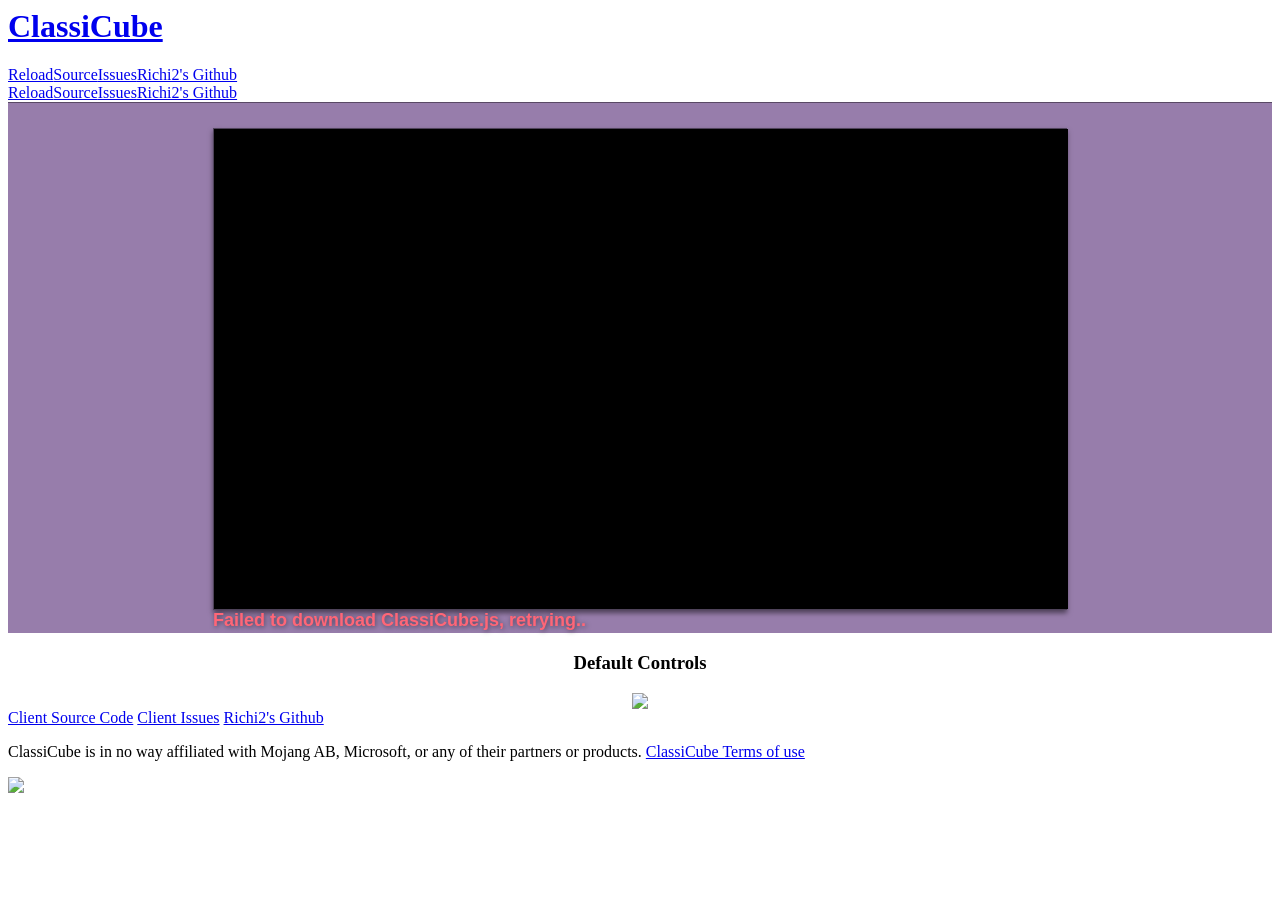
==== index.html @ 0a4296f9 "Add files via upload" ====
<html>
<head>
<meta charset="utf-8">
<title>ClassiCube (Loading...)</title>
<link type="image/x-icon" rel="shortcut icon" href="images/cc-logo.svg" />
<meta name="viewport" content="width=device-width">
<meta name="theme-color" content="#9873ac">
<link href="css/css.css" rel="stylesheet" type="text/css">
<link href="css/fi.css" rel="stylesheet" type="text/css">
<link href="css/style.css" rel="stylesheet" type="text/css">
</head>

<body>
<div id="header">
<div class="row">
<a href="https://www.classicube.net/"><h1 class="small-12 medium-1 columns">ClassiCube</h1></a>
<span id="mnav_cont" class="show-for-small-only">
<label for="navtoggle">
<div id="navtoggle_btn"><i class="fi-list"> </i></div>
</label>
<input type="checkbox" style="display:none;" id="navtoggle">
<div id="mnav">
<a href="index_always_updated.html">Reload</a><a href="https://github.com/Richi2PL/Offline-Singleplayer-ClassiCube/">Source</a><a href="https://github.com/Richi2PL/Offline-Singleplayer-ClassiCube/issues/">Issues</a><a href="https://github.com/Richi2PL/" class="button">Richi2's Github</a>
</div>
</span>
<div id="nav" class="show-for-medium-up">
<a href="index_always_updated.html">Reload</a><a href="https://github.com/Richi2PL/Offline-Singleplayer-ClassiCube/">Source</a><a href="https://github.com/Richi2PL/Offline-Singleplayer-ClassiCube/issues/">Issues</a><a href="https://github.com/Richi2PL/" class="button">Richi2's Github</a>
</div>
</div>
</div>
<div id="body">
<style>
#main {
	border-top: #594965 1px solid;
	background-color: #977dab;
	background-image: url(images/geometric.png),url(images/content_pgradient.png),url(images/content_pnoise.png);
	background-repeat: repeat, repeat-x, repeat;
	background-attachment: fixed,scroll,scroll;
}
.container {
	width: 1024px;
	margin: auto;	
}
#game {
	box-shadow: 0px 3px 5px rgba(0,0,0,.5);
	border: 1px #4F435A solid;
}
#content {
    padding: 0px 0;
    background: url(images/bc_gradient.png) repeat-x;
}

.emscripten { padding-right: 0; margin-left: auto; margin-right: auto; display: block; }
div.emscripten { text-align: center; }      
div.emscripten_border { border: 1px solid black; }
/* the canvas *must not* have any border or padding, or mouse coords will be wrong */
canvas.emscripten { border: 0px none; background-color: black; }
</style>
<div id="main">
<div class="container" style="width: 854px; height: 480px; padding: 25px 0;">

<div id="game">
<canvas class="emscripten" id="canvas" oncontextmenu="event.preventDefault()" tabindex="-1" width="854" height="480"></canvas>
</div>
<span id="logmsg" style="font-size:18px;font-family:'Source Sans Pro', sans-serif;color:#F67;text-shadow:1px 1px 5px rgba(0,0,0,.5);font-weight:bold;text-align:center;">Running...</span>
</div>
</div>
<script type="text/javascript" referrerpolicy="no-referrer-when-downgrade">
      function logText(text) { 
        console.log(text);
        var logElement = document.getElementById('logmsg');
        logElement.innerHTML = text;
      }

      // ensure game still runs even without IndexedDB
      var idb = window.indexedDB || window.mozIndexedDB || window.webkitIndexedDB || window.msIndexedDB;
      if (!idb) { alert('IndexedDB unsupported, therefore\nmaps and settings will not save');window.mozIndexedDB = {}; }

      // need to load IndexedDB before running the game
      function preloadIndexedDB() { _interop_LoadIndexedDB(); }
      
      function forceTouchLayout() {
        var elem;
        try {
          elem = document.getElementById('footer');
          elem.parentNode.removeChild(elem);
          elem = document.getElementById('content');
          elem.parentNode.removeChild(elem);
        } catch (err) { }
      }
      
      function getCssInt(styles, prop) { return parseInt(styles.getPropertyValue(prop), 10); }
      function calcViewportWidth(elem) {
        var parent = elem.parentNode;
        var styles = window.getComputedStyle(parent, null);
        return parent.offsetWidth - getCssInt(styles, 'padding-left') - getCssInt(styles, 'padding-right');
      }

      function resizeGameCanvas() {
        var cc_canv = document.getElementById('canvas');
        var dpi = window.devicePixelRatio;
        var aspect_ratio = 16/9;

        var viewport_w = calcViewportWidth(cc_canv);
        var viewport_h = viewport_w / aspect_ratio;

        var canv_w = Math.round(viewport_w);
        var canv_h = Math.round(viewport_h);

        if (canv_h % 2) { canv_h = canv_h - 1; }
        if (canv_w % 2) { canv_w = canv_w - 1; }


        cc_canv.width  = canv_w * dpi;
        cc_canv.height = canv_h * dpi;
      }
      
      function logFatal(event) {
        Module.setStatus('ClassiCube has crashed (' + event + ')\nPlease report this on the ClassiCube forums or to UnknownShadow200\n\nTo see more details, open Developer Tools and go to Console tab');
        Module.setStatus = function(text) {
          if (event) Module.printErr('[post-exception status] ' + event);
        };
      }
      
      var Module = {
        preRun: [ preloadIndexedDB, resizeGameCanvas ],
        postRun: [],
        arguments: ['Offline HTML'],
        print: function(text) {
            if (arguments.length > 1) text = Array.prototype.slice.call(arguments).join(' ');
            console.log(text);
        },
        printErr: function(text) {
          if (arguments.length > 1) text = Array.prototype.slice.call(arguments).join(' ');
          console.error(text);
        },
        canvas: (function() {
          return document.getElementById('canvas');
        })(),
        setStatus: logText,
        totalDependencies: 0,
        monitorRunDependencies: function(left) {
          this.totalDependencies = Math.max(this.totalDependencies, left);
          Module.setStatus(left ? 'Preparing... (' + (this.totalDependencies-left) + '/' + this.totalDependencies + ')' : 'All downloads complete.');
        },
        onAbort: function(why) { logFatal('abort: ' + why); }
      };

      Module.setStatus('Downloading...');
      window.onerror = function(event) { logFatal(event); };

      function onDownloadFailed(src) {
        // retry without CORS
        logText('Failed to download ClassiCube.js, retrying..');
        var root = src.parentNode;
        root.removeChild(src);

        var elem = document.createElement('script');
        elem.setAttribute('async', '');
        elem.setAttribute('src', 'https://cdn.classicube.net/client/latest/ClassiCube.js?v=20');
        root.appendChild(elem);
    }
    </script>
<script async="" crossorigin="" type="text/javascript" src="https://cdn.classicube.net/client/latest/ClassiCube.js?v=20" onerror="onDownloadFailed(this)" referrerpolicy="no-referrer-when-downgrade"></script>
<div id="content">
<div class="container" style="text-align:center;">
<h3>Default Controls</h3>
<img src="images/controls.png" style="margin:auto;">
</div>
</div>
</div>
<div id="footer" class="row">
<div class="small-6 medium-4 columns flinks">
<a href="https://github.com/Richi2PL/Offline-Singleplayer-ClassiCube"><i class="fi-social-github"></i> Client Source Code</a>
<a href="https://github.com/Richi2PL/Offline-Singleplayer-ClassiCube/issues" class="h-alert"><i class="fi-alert"></i> Client Issues</a>
<a href="https://github.com/Richi2PL/" class="h-discord"><i class="fi-comments"></i> Richi2's Github</a>
</div>
<div class="small-12 medium-4 columns">
<p id="copyright">ClassiCube is in no way affiliated with Mojang AB, Microsoft, or any of their partners or products. <a href="https://www.classicube.net/terms/"> ClassiCube Terms of use</a></p>
<img src="images/newblocks.png" style="margin:auto;">
</div>
</div>
</body></html>
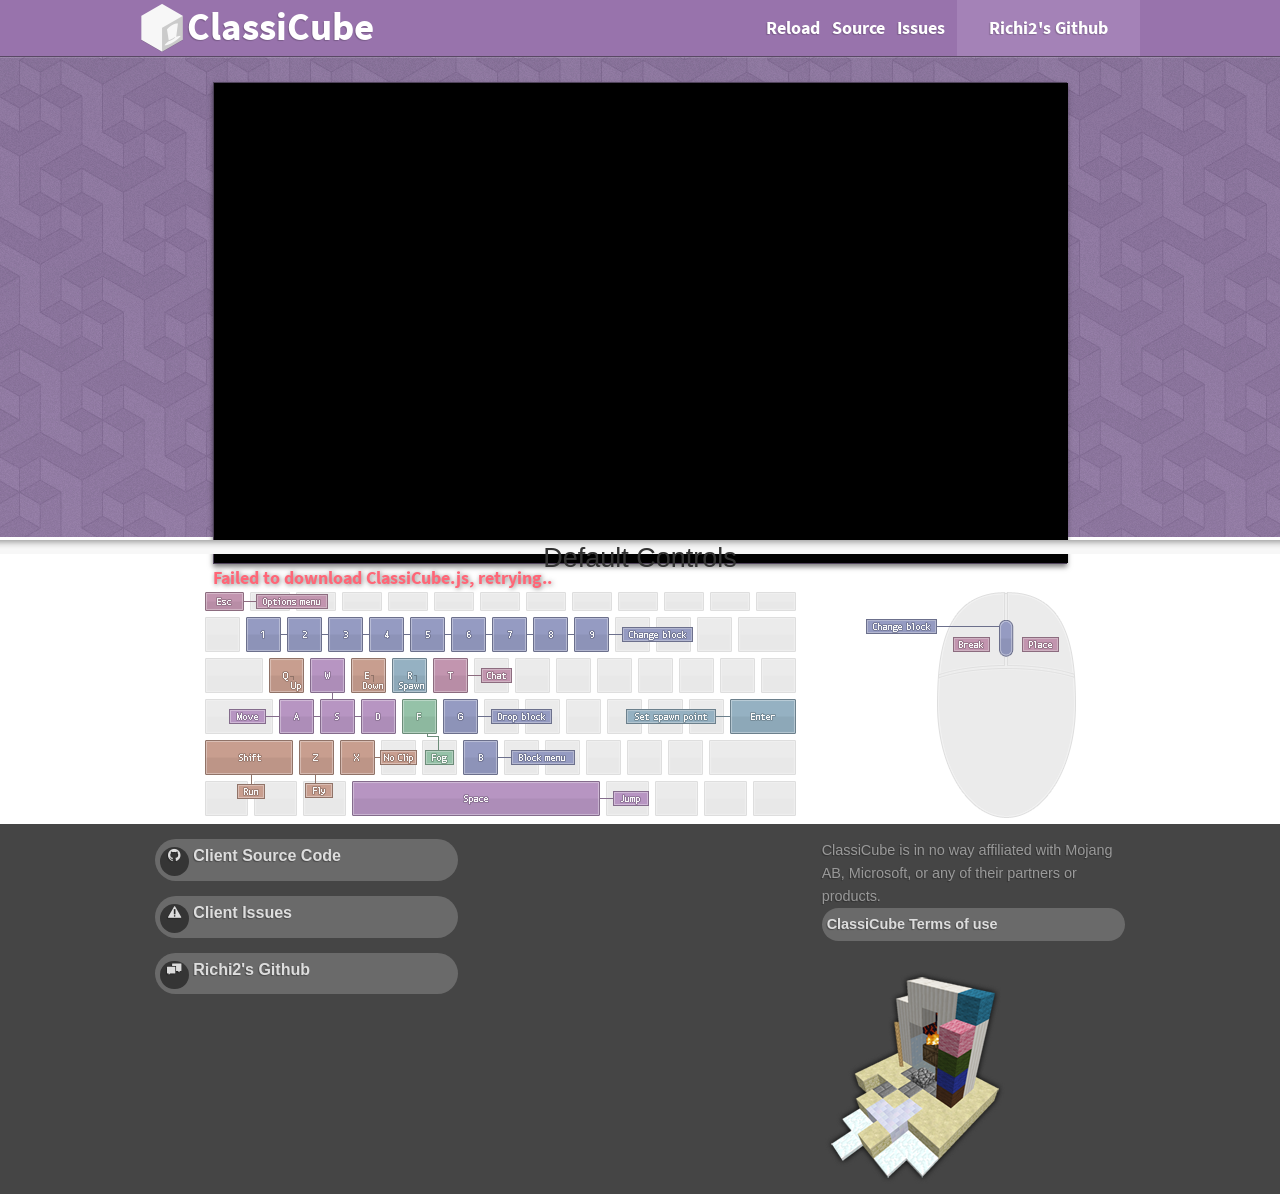
==== commit e9c3d826: "Add files via upload" ====
--- a/index.html
+++ b/index.html
@@ -20,11 +20,11 @@
 </label>
 <input type="checkbox" style="display:none;" id="navtoggle">
 <div id="mnav">
-<a href="index_always_updated.html">Reload</a><a href="https://github.com/Richi2PL/Offline-Singleplayer-ClassiCube/">Source</a><a href="https://github.com/Richi2PL/Offline-Singleplayer-ClassiCube/issues/">Issues</a><a href="https://github.com/Richi2PL/" class="button">Richi2's Github</a>
+<a href="https://richi2pl.github.io/">Reload</a><a href="https://github.com/Richi2PL/Offline-Singleplayer-ClassiCube/">Source</a><a href="https://github.com/Richi2PL/Offline-Singleplayer-ClassiCube/issues/">Issues</a><a href="https://github.com/Richi2PL/" class="button">Richi2's Github</a>
 </div>
 </span>
 <div id="nav" class="show-for-medium-up">
-<a href="index_always_updated.html">Reload</a><a href="https://github.com/Richi2PL/Offline-Singleplayer-ClassiCube/">Source</a><a href="https://github.com/Richi2PL/Offline-Singleplayer-ClassiCube/issues/">Issues</a><a href="https://github.com/Richi2PL/" class="button">Richi2's Github</a>
+<a href="https://richi2pl.github.io/">Reload</a><a href="https://github.com/Richi2PL/Offline-Singleplayer-ClassiCube/">Source</a><a href="https://github.com/Richi2PL/Offline-Singleplayer-ClassiCube/issues/">Issues</a><a href="https://github.com/Richi2PL/" class="button">Richi2's Github</a>
 </div>
 </div>
 </div>
@@ -125,7 +125,7 @@
       var Module = {
         preRun: [ preloadIndexedDB, resizeGameCanvas ],
         postRun: [],
-        arguments: ['Offline HTML'],
+        arguments: ['OSC web page'],
         print: function(text) {
             if (arguments.length > 1) text = Array.prototype.slice.call(arguments).join(' ');
             console.log(text);
--- a/css/css.css
+++ b/css/css.css
@@ -0,0 +1,24 @@
+@font-face {
+  font-family: 'Source Sans Pro';
+  font-style: normal;
+  font-weight: 300;
+  src: local('Source Sans Pro Light'), local('SourceSansPro-Light'), url(fonts/1.ttf) format('truetype');
+}
+@font-face {
+  font-family: 'Source Sans Pro';
+  font-style: normal;
+  font-weight: 400;
+  src: local('Source Sans Pro Regular'), local('SourceSansPro-Regular'), url(fonts/2.ttf) format('truetype');
+}
+@font-face {
+  font-family: 'Source Sans Pro';
+  font-style: normal;
+  font-weight: 600;
+  src: local('Source Sans Pro SemiBold'), local('SourceSansPro-SemiBold'), url(fonts/3.ttf) format('truetype');
+}
+@font-face {
+  font-family: 'Source Sans Pro';
+  font-style: normal;
+  font-weight: 700;
+  src: local('Source Sans Pro Bold'), local('SourceSansPro-Bold'), url(fonts/4.ttf) format('truetype');
+}
--- a/css/fi.css
+++ b/css/fi.css
@@ -0,0 +1,436 @@
+@font-face{font-family:foundation-icons;src:url(foundation/foundation-icons.eot);src:url(foundation/foundation-icons.eot#iefix) format("embedded-opentype"),url(foundation/foundation-icons.woff) format("woff"),url(foundation/foundation-icons.ttf) format("truetype"),url(foundation/foundation-icons.svg) format("svg");font-weight:400;font-style:normal}.fi-address-book:before,.fi-alert:before,.fi-align-center:before,.fi-align-justify:before,.fi-align-left:before,.fi-align-right:before,.fi-anchor:before,.fi-annotate:before,.fi-archive:before,.fi-arrow-down:before,.fi-arrow-left:before,.fi-arrow-right:before,.fi-arrow-up:before,.fi-arrows-compress:before,.fi-arrows-expand:before,.fi-arrows-in:before,.fi-arrows-out:before,.fi-asl:before,.fi-asterisk:before,.fi-at-sign:before,.fi-background-color:before,.fi-battery-empty:before,.fi-battery-full:before,.fi-battery-half:before,.fi-bitcoin-circle:before,.fi-bitcoin:before,.fi-blind:before,.fi-bluetooth:before,.fi-bold:before,.fi-book-bookmark:before,.fi-book:before,.fi-bookmark:before,.fi-braille:before,.fi-burst-new:before,.fi-burst-sale:before,.fi-burst:before,.fi-calendar:before,.fi-camera:before,.fi-check:before,.fi-checkbox:before,.fi-clipboard-notes:before,.fi-clipboard-pencil:before,.fi-clipboard:before,.fi-clock:before,.fi-closed-caption:before,.fi-cloud:before,.fi-comment-minus:before,.fi-comment-quotes:before,.fi-comment-video:before,.fi-comment:before,.fi-comments:before,.fi-compass:before,.fi-contrast:before,.fi-credit-card:before,.fi-crop:before,.fi-crown:before,.fi-css3:before,.fi-database:before,.fi-die-five:before,.fi-die-four:before,.fi-die-one:before,.fi-die-six:before,.fi-die-three:before,.fi-die-two:before,.fi-dislike:before,.fi-dollar-bill:before,.fi-dollar:before,.fi-download:before,.fi-eject:before,.fi-elevator:before,.fi-euro:before,.fi-eye:before,.fi-fast-forward:before,.fi-female-symbol:before,.fi-female:before,.fi-filter:before,.fi-first-aid:before,.fi-flag:before,.fi-folder-add:before,.fi-folder-lock:before,.fi-folder:before,.fi-foot:before,.fi-foundation:before,.fi-graph-bar:before,.fi-graph-horizontal:before,.fi-graph-pie:before,.fi-graph-trend:before,.fi-guide-dog:before,.fi-hearing-aid:before,.fi-heart:before,.fi-home:before,.fi-html5:before,.fi-indent-less:before,.fi-indent-more:before,.fi-info:before,.fi-italic:before,.fi-key:before,.fi-laptop:before,.fi-layout:before,.fi-lightbulb:before,.fi-like:before,.fi-link:before,.fi-list-bullet:before,.fi-list-number:before,.fi-list-thumbnails:before,.fi-list:before,.fi-lock:before,.fi-loop:before,.fi-magnifying-glass:before,.fi-mail:before,.fi-male-female:before,.fi-male-symbol:before,.fi-male:before,.fi-map:before,.fi-marker:before,.fi-megaphone:before,.fi-microphone:before,.fi-minus-circle:before,.fi-minus:before,.fi-mobile-signal:before,.fi-mobile:before,.fi-monitor:before,.fi-mountains:before,.fi-music:before,.fi-next:before,.fi-no-dogs:before,.fi-no-smoking:before,.fi-page-add:before,.fi-page-copy:before,.fi-page-csv:before,.fi-page-delete:before,.fi-page-doc:before,.fi-page-edit:before,.fi-page-export-csv:before,.fi-page-export-doc:before,.fi-page-export-pdf:before,.fi-page-export:before,.fi-page-filled:before,.fi-page-multiple:before,.fi-page-pdf:before,.fi-page-remove:before,.fi-page-search:before,.fi-page:before,.fi-paint-bucket:before,.fi-paperclip:before,.fi-pause:before,.fi-paw:before,.fi-paypal:before,.fi-pencil:before,.fi-photo:before,.fi-play-circle:before,.fi-play-video:before,.fi-play:before,.fi-plus:before,.fi-pound:before,.fi-power:before,.fi-previous:before,.fi-price-tag:before,.fi-pricetag-multiple:before,.fi-print:before,.fi-prohibited:before,.fi-projection-screen:before,.fi-puzzle:before,.fi-quote:before,.fi-record:before,.fi-refresh:before,.fi-results-demographics:before,.fi-results:before,.fi-rewind-ten:before,.fi-rewind:before,.fi-rss:before,.fi-safety-cone:before,.fi-save:before,.fi-share:before,.fi-sheriff-badge:before,.fi-shield:before,.fi-shopping-bag:before,.fi-shopping-cart:before,.fi-shuffle:before,.fi-skull:before,.fi-social-500px:before,.fi-social-adobe:before,.fi-social-amazon:before,.fi-social-android:before,.fi-social-apple:before,.fi-social-behance:before,.fi-social-bing:before,.fi-social-blogger:before,.fi-social-delicious:before,.fi-social-designer-news:before,.fi-social-deviant-art:before,.fi-social-digg:before,.fi-social-dribbble:before,.fi-social-drive:before,.fi-social-dropbox:before,.fi-social-evernote:before,.fi-social-facebook:before,.fi-social-flickr:before,.fi-social-forrst:before,.fi-social-foursquare:before,.fi-social-game-center:before,.fi-social-github:before,.fi-social-google-plus:before,.fi-social-hacker-news:before,.fi-social-hi5:before,.fi-social-instagram:before,.fi-social-joomla:before,.fi-social-lastfm:before,.fi-social-linkedin:before,.fi-social-medium:before,.fi-social-myspace:before,.fi-social-orkut:before,.fi-social-path:before,.fi-social-picasa:before,.fi-social-pinterest:before,.fi-social-rdio:before,.fi-social-reddit:before,.fi-social-skillshare:before,.fi-social-skype:before,.fi-social-smashing-mag:before,.fi-social-snapchat:before,.fi-social-spotify:before,.fi-social-squidoo:before,.fi-social-stack-overflow:before,.fi-social-steam:before,.fi-social-stumbleupon:before,.fi-social-treehouse:before,.fi-social-tumblr:before,.fi-social-twitter:before,.fi-social-vimeo:before,.fi-social-windows:before,.fi-social-xbox:before,.fi-social-yahoo:before,.fi-social-yelp:before,.fi-social-youtube:before,.fi-social-zerply:before,.fi-social-zurb:before,.fi-sound:before,.fi-star:before,.fi-stop:before,.fi-strikethrough:before,.fi-subscript:before,.fi-superscript:before,.fi-tablet-landscape:before,.fi-tablet-portrait:before,.fi-target-two:before,.fi-target:before,.fi-telephone-accessible:before,.fi-telephone:before,.fi-text-color:before,.fi-thumbnails:before,.fi-ticket:before,.fi-torso-business:before,.fi-torso-female:before,.fi-torso:before,.fi-torsos-all-female:before,.fi-torsos-all:before,.fi-torsos-female-male:before,.fi-torsos-male-female:before,.fi-torsos:before,.fi-trash:before,.fi-trees:before,.fi-trophy:before,.fi-underline:before,.fi-universal-access:before,.fi-unlink:before,.fi-unlock:before,.fi-upload-cloud:before,.fi-upload:before,.fi-usb:before,.fi-video:before,.fi-volume-none:before,.fi-volume-strike:before,.fi-volume:before,.fi-web:before,.fi-wheelchair:before,.fi-widget:before,.fi-wrench:before,.fi-x-circle:before,.fi-x:before,.fi-yen:before,.fi-zoom-in:before,.fi-zoom-out:before{font-family:foundation-icons;font-style:normal;font-weight:400;font-variant:normal;text-transform:none;line-height:1;-webkit-font-smoothing:antialiased;display:inline-block;text-decoration:inherit}.fi-address-book:before{content:"\f100"}.fi-alert:before{content:"\f101"}.fi-align-center:before{content:"\f102"}.fi-align-justify:before{content:"\f103"}.fi-align-left:before{content:"\f104"}.fi-align-right:before{content:"\f105"}.fi-anchor:before{content:"\f106"}.fi-annotate:before{content:"\f107"}.fi-archive:before{content:"\f108"}.fi-arrow-down:before{content:"\f109"}.fi-arrow-left:before{content:"\f10a"}.fi-arrow-right:before{content:"\f10b"}.fi-arrow-up:before{content:"\f10c"}.fi-arrows-compress:before{content:"\f10d"}.fi-arrows-expand:before{content:"\f10e"}.fi-arrows-in:before{content:"\f10f"}.fi-arrows-out:before{content:"\f110"}.fi-asl:before{content:"\f111"}.fi-asterisk:before{content:"\f112"}.fi-at-sign:before{content:"\f113"}.fi-background-color:before{content:"\f114"}.fi-battery-empty:before{content:"\f115"}.fi-battery-full:before{content:"\f116"}.fi-battery-half:before{content:"\f117"}.fi-bitcoin-circle:before{content:"\f118"}.fi-bitcoin:before{content:"\f119"}.fi-blind:before{content:"\f11a"}.fi-bluetooth:before{content:"\f11b"}.fi-bold:before{content:"\f11c"}.fi-book-bookmark:before{content:"\f11d"}.fi-book:before{content:"\f11e"}.fi-bookmark:before{content:"\f11f"}.fi-braille:before{content:"\f120"}.fi-burst-new:before{content:"\f121"}.fi-burst-sale:before{content:"\f122"}.fi-burst:before{content:"\f123"}.fi-calendar:before{content:"\f124"}.fi-camera:before{content:"\f125"}.fi-check:before{content:"\f126"}.fi-checkbox:before{content:"\f127"}.fi-clipboard-notes:before{content:"\f128"}.fi-clipboard-pencil:before{content:"\f129"}.fi-clipboard:before{content:"\f12a"}.fi-clock:before{content:"\f12b"}.fi-closed-caption:before{content:"\f12c"}.fi-cloud:before{content:"\f12d"}.fi-comment-minus:before{content:"\f12e"}.fi-comment-quotes:before{content:"\f12f"}.fi-comment-video:before{content:"\f130"}.fi-comment:before{content:"\f131"}.fi-comments:before{content:"\f132"}.fi-compass:before{content:"\f133"}.fi-contrast:before{content:"\f134"}.fi-credit-card:before{content:"\f135"}.fi-crop:before{content:"\f136"}.fi-crown:before{content:"\f137"}.fi-css3:before{content:"\f138"}.fi-database:before{content:"\f139"}.fi-die-five:before{content:"\f13a"}.fi-die-four:before{content:"\f13b"}.fi-die-one:before{content:"\f13c"}.fi-die-six:before{content:"\f13d"}.fi-die-three:before{content:"\f13e"}.fi-die-two:before{content:"\f13f"}.fi-dislike:before{content:"\f140"}.fi-dollar-bill:before{content:"\f141"}.fi-dollar:before{content:"\f142"}.fi-download:before{content:"\f143"}.fi-eject:before{content:"\f144"}.fi-elevator:before{content:"\f145"}.fi-euro:before{content:"\f146"}.fi-eye:before{content:"\f147"}.fi-fast-forward:before{content:"\f148"}.fi-female-symbol:before{content:"\f149"}.fi-female:before{content:"\f14a"}.fi-filter:before{content:"\f14b"}.fi-first-aid:before{content:"\f14c"}.fi-flag:before{content:"\f14d"}.fi-folder-add:before{content:"\f14e"}.fi-folder-lock:before{content:"\f14f"}.fi-folder:before{content:"\f150"}.fi-foot:before{content:"\f151"}.fi-foundation:before{content:"\f152"}.fi-graph-bar:before{content:"\f153"}.fi-graph-horizontal:before{content:"\f154"}.fi-graph-pie:before{content:"\f155"}.fi-graph-trend:before{content:"\f156"}.fi-guide-dog:before{content:"\f157"}.fi-hearing-aid:before{content:"\f158"}.fi-heart:before{content:"\f159"}.fi-home:before{content:"\f15a"}.fi-html5:before{content:"\f15b"}.fi-indent-less:before{content:"\f15c"}.fi-indent-more:before{content:"\f15d"}.fi-info:before{content:"\f15e"}.fi-italic:before{content:"\f15f"}.fi-key:before{content:"\f160"}.fi-laptop:before{content:"\f161"}.fi-layout:before{content:"\f162"}.fi-lightbulb:before{content:"\f163"}.fi-like:before{content:"\f164"}.fi-link:before{content:"\f165"}.fi-list-bullet:before{content:"\f166"}.fi-list-number:before{content:"\f167"}.fi-list-thumbnails:before{content:"\f168"}.fi-list:before{content:"\f169"}.fi-lock:before{content:"\f16a"}.fi-loop:before{content:"\f16b"}.fi-magnifying-glass:before{content:"\f16c"}.fi-mail:before{content:"\f16d"}.fi-male-female:before{content:"\f16e"}.fi-male-symbol:before{content:"\f16f"}.fi-male:before{content:"\f170"}.fi-map:before{content:"\f171"}.fi-marker:before{content:"\f172"}.fi-megaphone:before{content:"\f173"}.fi-microphone:before{content:"\f174"}.fi-minus-circle:before{content:"\f175"}.fi-minus:before{content:"\f176"}.fi-mobile-signal:before{content:"\f177"}.fi-mobile:before{content:"\f178"}.fi-monitor:before{content:"\f179"}.fi-mountains:before{content:"\f17a"}.fi-music:before{content:"\f17b"}.fi-next:before{content:"\f17c"}.fi-no-dogs:before{content:"\f17d"}.fi-no-smoking:before{content:"\f17e"}.fi-page-add:before{content:"\f17f"}.fi-page-copy:before{content:"\f180"}.fi-page-csv:before{content:"\f181"}.fi-page-delete:before{content:"\f182"}.fi-page-doc:before{content:"\f183"}.fi-page-edit:before{content:"\f184"}.fi-page-export-csv:before{content:"\f185"}.fi-page-export-doc:before{content:"\f186"}.fi-page-export-pdf:before{content:"\f187"}.fi-page-export:before{content:"\f188"}.fi-page-filled:before{content:"\f189"}.fi-page-multiple:before{content:"\f18a"}.fi-page-pdf:before{content:"\f18b"}.fi-page-remove:before{content:"\f18c"}.fi-page-search:before{content:"\f18d"}.fi-page:before{content:"\f18e"}.fi-paint-bucket:before{content:"\f18f"}.fi-paperclip:before{content:"\f190"}.fi-pause:before{content:"\f191"}.fi-paw:before{content:"\f192"}.fi-paypal:before{content:"\f193"}.fi-pencil:before{content:"\f194"}.fi-photo:before{content:"\f195"}.fi-play-circle:before{content:"\f196"}.fi-play-video:before{content:"\f197"}.fi-play:before{content:"\f198"}.fi-plus:before{content:"\f199"}.fi-pound:before{content:"\f19a"}.fi-power:before{content:"\f19b"}.fi-previous:before{content:"\f19c"}.fi-price-tag:before{content:"\f19d"}.fi-pricetag-multiple:before{content:"\f19e"}.fi-print:before{content:"\f19f"}.fi-prohibited:before{content:"\f1a0"}.fi-projection-screen:before{content:"\f1a1"}.fi-puzzle:before{content:"\f1a2"}.fi-quote:before{content:"\f1a3"}.fi-record:before{content:"\f1a4"}.fi-refresh:before{content:"\f1a5"}.fi-results-demographics:before{content:"\f1a6"}.fi-results:before{content:"\f1a7"}.fi-rewind-ten:before{content:"\f1a8"}.fi-rewind:before{content:"\f1a9"}.fi-rss:before{content:"\f1aa"}.fi-safety-cone:before{content:"\f1ab"}.fi-save:before{content:"\f1ac"}.fi-share:before{content:"\f1ad"}.fi-sheriff-badge:before{content:"\f1ae"}.fi-shield:before{content:"\f1af"}.fi-shopping-bag:before{content:"\f1b0"}.fi-shopping-cart:before{content:"\f1b1"}.fi-shuffle:before{content:"\f1b2"}.fi-skull:before{content:"\f1b3"}.fi-social-500px:before{content:"\f1b4"}.fi-social-adobe:before{content:"\f1b5"}.fi-social-amazon:before{content:"\f1b6"}.fi-social-android:before{content:"\f1b7"}.fi-social-apple:before{content:"\f1b8"}.fi-social-behance:before{content:"\f1b9"}.fi-social-bing:before{content:"\f1ba"}.fi-social-blogger:before{content:"\f1bb"}.fi-social-delicious:before{content:"\f1bc"}.fi-social-designer-news:before{content:"\f1bd"}.fi-social-deviant-art:before{content:"\f1be"}.fi-social-digg:before{content:"\f1bf"}.fi-social-dribbble:before{content:"\f1c0"}.fi-social-drive:before{content:"\f1c1"}.fi-social-dropbox:before{content:"\f1c2"}.fi-social-evernote:before{content:"\f1c3"}.fi-social-facebook:before{content:"\f1c4"}.fi-social-flickr:before{content:"\f1c5"}.fi-social-forrst:before{content:"\f1c6"}.fi-social-foursquare:before{content:"\f1c7"}.fi-social-game-center:before{content:"\f1c8"}.fi-social-github:before{content:"\f1c9"}.fi-social-google-plus:before{content:"\f1ca"}.fi-social-hacker-news:before{content:"\f1cb"}.fi-social-hi5:before{content:"\f1cc"}.fi-social-instagram:before{content:"\f1cd"}.fi-social-joomla:before{content:"\f1ce"}.fi-social-lastfm:before{content:"\f1cf"}.fi-social-linkedin:before{content:"\f1d0"}.fi-social-medium:before{content:"\f1d1"}.fi-social-myspace:before{content:"\f1d2"}.fi-social-orkut:before{content:"\f1d3"}.fi-social-path:before{content:"\f1d4"}.fi-social-picasa:before{content:"\f1d5"}.fi-social-pinterest:before{content:"\f1d6"}.fi-social-rdio:before{content:"\f1d7"}.fi-social-reddit:before{content:"\f1d8"}.fi-social-skillshare:before{content:"\f1d9"}.fi-social-skype:before{content:"\f1da"}.fi-social-smashing-mag:before{content:"\f1db"}.fi-social-snapchat:before{content:"\f1dc"}.fi-social-spotify:before{content:"\f1dd"}.fi-social-squidoo:before{content:"\f1de"}.fi-social-stack-overflow:before{content:"\f1df"}.fi-social-steam:before{content:"\f1e0"}.fi-social-stumbleupon:before{content:"\f1e1"}.fi-social-treehouse:before{content:"\f1e2"}.fi-social-tumblr:before{content:"\f1e3"}.fi-social-twitter:before{content:"\f1e4"}.fi-social-vimeo:before{content:"\f1e5"}.fi-social-windows:before{content:"\f1e6"}.fi-social-xbox:before{content:"\f1e7"}.fi-social-yahoo:before{content:"\f1e8"}.fi-social-yelp:before{content:"\f1e9"}.fi-social-youtube:before{content:"\f1ea"}.fi-social-zerply:before{content:"\f1eb"}.fi-social-zurb:before{content:"\f1ec"}.fi-sound:before{content:"\f1ed"}.fi-star:before{content:"\f1ee"}.fi-stop:before{content:"\f1ef"}.fi-strikethrough:before{content:"\f1f0"}.fi-subscript:before{content:"\f1f1"}.fi-superscript:before{content:"\f1f2"}.fi-tablet-landscape:before{content:"\f1f3"}.fi-tablet-portrait:before{content:"\f1f4"}.fi-target-two:before{content:"\f1f5"}.fi-target:before{content:"\f1f6"}.fi-telephone-accessible:before{content:"\f1f7"}.fi-telephone:before{content:"\f1f8"}.fi-text-color:before{content:"\f1f9"}.fi-thumbnails:before{content:"\f1fa"}.fi-ticket:before{content:"\f1fb"}.fi-torso-business:before{content:"\f1fc"}.fi-torso-female:before{content:"\f1fd"}.fi-torso:before{content:"\f1fe"}.fi-torsos-all-female:before{content:"\f1ff"}.fi-torsos-all:before{content:"\f200"}.fi-torsos-female-male:before{content:"\f201"}.fi-torsos-male-female:before{content:"\f202"}.fi-torsos:before{content:"\f203"}.fi-trash:before{content:"\f204"}.fi-trees:before{content:"\f205"}.fi-trophy:before{content:"\f206"}.fi-underline:before{content:"\f207"}.fi-universal-access:before{content:"\f208"}.fi-unlink:before{content:"\f209"}.fi-unlock:before{content:"\f20a"}.fi-upload-cloud:before{content:"\f20b"}.fi-upload:before{content:"\f20c"}.fi-usb:before{content:"\f20d"}.fi-video:before{content:"\f20e"}.fi-volume-none:before{content:"\f20f"}.fi-volume-strike:before{content:"\f210"}.fi-volume:before{content:"\f211"}.fi-web:before{content:"\f212"}.fi-wheelchair:before{content:"\f213"}.fi-widget:before{content:"\f214"}.fi-wrench:before{content:"\f215"}.fi-x-circle:before{content:"\f216"}.fi-x:before{content:"\f217"}.fi-yen:before{content:"\f218"}.fi-zoom-in:before{content:"\f219"}.fi-zoom-out:before{content:"\f21a"}/*! normalize.css v3.0.1 | MIT License | git.io/normalize */html{font-family:sans-serif;-ms-text-size-adjust:100%;-webkit-text-size-adjust:100%}article,aside,details,figcaption,figure,footer,header,hgroup,main,nav,section,summary{display:block}audio,canvas,progress,video{display:inline-block;vertical-align:baseline}audio:not([controls]){display:none;height:0}[hidden],template{display:none}a{background:0 0}a:active,a:hover{outline:0}dfn{font-style:italic}mark{background:#ff0;color:#000}sub,sup{font-size:75%;line-height:0;position:relative;vertical-align:baseline}sup{top:-.5em}sub{bottom:-.25em}img{border:0}svg:not(:root){overflow:hidden}figure{margin:1em 40px}hr{-moz-box-sizing:content-box;box-sizing:content-box}pre{overflow:auto}code,kbd,pre,samp{font-family:monospace,monospace;font-size:1em}button,input,optgroup,select,textarea{color:inherit;font:inherit;margin:0}button{overflow:visible}button,select{text-transform:none}button,html input[type=button],input[type=reset],input[type=submit]{-webkit-appearance:button;cursor:pointer}button[disabled],html input[disabled]{cursor:default}button::-moz-focus-inner,input::-moz-focus-inner{border:0;padding:0}input{line-height:normal}input[type=checkbox],input[type=radio]{box-sizing:border-box;padding:0}input[type=number]::-webkit-inner-spin-button,input[type=number]::-webkit-outer-spin-button{height:auto}input[type=search]::-webkit-search-cancel-button,input[type=search]::-webkit-search-decoration{-webkit-appearance:none}legend{border:0;padding:0}textarea{overflow:auto}optgroup{font-weight:700}table{border-collapse:collapse;border-spacing:0}meta.foundation-version{font-family:"/5.4.6/"}meta.foundation-mq-small{font-family:"/only screen/";width:0}meta.foundation-mq-medium{font-family:"/only screen and (min-width:40.063em)/";width:40.063em}meta.foundation-mq-large{font-family:"/only screen and (min-width:64.063em)/";width:64.063em}meta.foundation-mq-xlarge{font-family:"/only screen and (min-width:90.063em)/";width:90.063em}meta.foundation-mq-xxlarge{font-family:"/only screen and (min-width:120.063em)/";width:120.063em}meta.foundation-data-attribute-namespace{font-family:false}body,html{height:100%}*,:after,:before{-webkit-box-sizing:border-box;-moz-box-sizing:border-box;box-sizing:border-box}body,html{font-size:100%}body{background:#fff;color:#111;padding:0;margin:0;font-family:"Helvetica Neue",Helvetica,Roboto,Arial,sans-serif;font-weight:400;font-style:normal;line-height:1.5;position:relative;cursor:auto}a:hover{cursor:pointer}img{max-width:100%;height:auto;-ms-interpolation-mode:bicubic}#map_canvas embed,#map_canvas img,#map_canvas object,.map_canvas embed,.map_canvas img,.map_canvas object{max-width:none!important}.left{float:left!important}.right{float:right!important}.clearfix:after,.clearfix:before{content:" ";display:table}.clearfix:after{clear:both}.hide{display:none}.antialiased{-webkit-font-smoothing:antialiased;-moz-osx-font-smoothing:grayscale}img{display:inline-block;vertical-align:middle}textarea{min-height:50px}select{width:100%}.row{width:100%;margin:0 auto;max-width:62.5em}.row:after,.row:before{content:" ";display:table}.row:after{clear:both}.row.collapse>.column,.row.collapse>.columns{padding-left:0;padding-right:0}.row.collapse .row{margin-left:0;margin-right:0}.row .row{width:auto;margin:0 -.9375em;max-width:none}.row .row:after,.row .row:before{content:" ";display:table}.row .row:after{clear:both}.row .row.collapse{width:auto;margin:0;max-width:none}.row .row.collapse:after,.row .row.collapse:before{content:" ";display:table}.row .row.collapse:after{clear:both}.column,.columns{padding-left:.9375em;padding-right:.9375em;width:100%;float:left}[class*=column]+[class*=column]:last-child{float:right}[class*=column]+[class*=column].end{float:left}@media only screen{.small-push-0{position:relative;left:0;right:auto}.small-pull-0{position:relative;right:0;left:auto}.small-push-1{position:relative;left:8.33333%;right:auto}.small-pull-1{position:relative;right:8.33333%;left:auto}.small-push-2{position:relative;left:16.66667%;right:auto}.small-pull-2{position:relative;right:16.66667%;left:auto}.small-push-3{position:relative;left:25%;right:auto}.small-pull-3{position:relative;right:25%;left:auto}.small-push-4{position:relative;left:33.33333%;right:auto}.small-pull-4{position:relative;right:33.33333%;left:auto}.small-push-5{position:relative;left:41.66667%;right:auto}.small-pull-5{position:relative;right:41.66667%;left:auto}.small-push-6{position:relative;left:50%;right:auto}.small-pull-6{position:relative;right:50%;left:auto}.small-push-7{position:relative;left:58.33333%;right:auto}.small-pull-7{position:relative;right:58.33333%;left:auto}.small-push-8{position:relative;left:66.66667%;right:auto}.small-pull-8{position:relative;right:66.66667%;left:auto}.small-push-9{position:relative;left:75%;right:auto}.small-pull-9{position:relative;right:75%;left:auto}.small-push-10{position:relative;left:83.33333%;right:auto}.small-pull-10{position:relative;right:83.33333%;left:auto}.small-push-11{position:relative;left:91.66667%;right:auto}.small-pull-11{position:relative;right:91.66667%;left:auto}.column,.columns{position:relative;padding-left:.9375em;padding-right:.9375em;float:left}.small-1{width:8.33333%}.small-2{width:16.66667%}.small-3{width:25%}.small-4{width:33.33333%}.small-5{width:41.66667%}.small-6{width:50%}.small-7{width:58.33333%}.small-8{width:66.66667%}.small-9{width:75%}.small-10{width:83.33333%}.small-11{width:91.66667%}.small-12{width:100%}.small-offset-0{margin-left:0!important}.small-offset-1{margin-left:8.33333%!important}.small-offset-2{margin-left:16.66667%!important}.small-offset-3{margin-left:25%!important}.small-offset-4{margin-left:33.33333%!important}.small-offset-5{margin-left:41.66667%!important}.small-offset-6{margin-left:50%!important}.small-offset-7{margin-left:58.33333%!important}.small-offset-8{margin-left:66.66667%!important}.small-offset-9{margin-left:75%!important}.small-offset-10{margin-left:83.33333%!important}.small-offset-11{margin-left:91.66667%!important}.small-reset-order{margin-left:0;margin-right:0;left:auto;right:auto;float:left}.column.small-centered,.columns.small-centered{margin-left:auto;margin-right:auto;float:none}.column.small-uncentered,.columns.small-uncentered{margin-left:0;margin-right:0;float:left}.column.small-centered:last-child,.columns.small-centered:last-child{float:none}.column.small-uncentered:last-child,.columns.small-uncentered:last-child{float:left}.column.small-uncentered.opposite,.columns.small-uncentered.opposite{float:right}}@media only screen and (min-width:40.063em){.medium-push-0{position:relative;left:0;right:auto}.medium-pull-0{position:relative;right:0;left:auto}.medium-push-1{position:relative;left:8.33333%;right:auto}.medium-pull-1{position:relative;right:8.33333%;left:auto}.medium-push-2{position:relative;left:16.66667%;right:auto}.medium-pull-2{position:relative;right:16.66667%;left:auto}.medium-push-3{position:relative;left:25%;right:auto}.medium-pull-3{position:relative;right:25%;left:auto}.medium-push-4{position:relative;left:33.33333%;right:auto}.medium-pull-4{position:relative;right:33.33333%;left:auto}.medium-push-5{position:relative;left:41.66667%;right:auto}.medium-pull-5{position:relative;right:41.66667%;left:auto}.medium-push-6{position:relative;left:50%;right:auto}.medium-pull-6{position:relative;right:50%;left:auto}.medium-push-7{position:relative;left:58.33333%;right:auto}.medium-pull-7{position:relative;right:58.33333%;left:auto}.medium-push-8{position:relative;left:66.66667%;right:auto}.medium-pull-8{position:relative;right:66.66667%;left:auto}.medium-push-9{position:relative;left:75%;right:auto}.medium-pull-9{position:relative;right:75%;left:auto}.medium-push-10{position:relative;left:83.33333%;right:auto}.medium-pull-10{position:relative;right:83.33333%;left:auto}.medium-push-11{position:relative;left:91.66667%;right:auto}.medium-pull-11{position:relative;right:91.66667%;left:auto}.column,.columns{position:relative;padding-left:.9375em;padding-right:.9375em;float:left}.medium-1{width:8.33333%}.medium-2{width:16.66667%}.medium-3{width:25%}.medium-4{width:33.33333%}.medium-5{width:41.66667%}.medium-6{width:50%}.medium-7{width:58.33333%}.medium-8{width:66.66667%}.medium-9{width:75%}.medium-10{width:83.33333%}.medium-11{width:91.66667%}.medium-12{width:100%}.medium-offset-0{margin-left:0!important}.medium-offset-1{margin-left:8.33333%!important}.medium-offset-2{margin-left:16.66667%!important}.medium-offset-3{margin-left:25%!important}.medium-offset-4{margin-left:33.33333%!important}.medium-offset-5{margin-left:41.66667%!important}.medium-offset-6{margin-left:50%!important}.medium-offset-7{margin-left:58.33333%!important}.medium-offset-8{margin-left:66.66667%!important}.medium-offset-9{margin-left:75%!important}.medium-offset-10{margin-left:83.33333%!important}.medium-offset-11{margin-left:91.66667%!important}.medium-reset-order{margin-left:0;margin-right:0;left:auto;right:auto;float:left}.column.medium-centered,.columns.medium-centered{margin-left:auto;margin-right:auto;float:none}.column.medium-uncentered,.columns.medium-uncentered{margin-left:0;margin-right:0;float:left}.column.medium-centered:last-child,.columns.medium-centered:last-child{float:none}.column.medium-uncentered:last-child,.columns.medium-uncentered:last-child{float:left}.column.medium-uncentered.opposite,.columns.medium-uncentered.opposite{float:right}.push-0{position:relative;left:0;right:auto}.pull-0{position:relative;right:0;left:auto}.push-1{position:relative;left:8.33333%;right:auto}.pull-1{position:relative;right:8.33333%;left:auto}.push-2{position:relative;left:16.66667%;right:auto}.pull-2{position:relative;right:16.66667%;left:auto}.push-3{position:relative;left:25%;right:auto}.pull-3{position:relative;right:25%;left:auto}.push-4{position:relative;left:33.33333%;right:auto}.pull-4{position:relative;right:33.33333%;left:auto}.push-5{position:relative;left:41.66667%;right:auto}.pull-5{position:relative;right:41.66667%;left:auto}.push-6{position:relative;left:50%;right:auto}.pull-6{position:relative;right:50%;left:auto}.push-7{position:relative;left:58.33333%;right:auto}.pull-7{position:relative;right:58.33333%;left:auto}.push-8{position:relative;left:66.66667%;right:auto}.pull-8{position:relative;right:66.66667%;left:auto}.push-9{position:relative;left:75%;right:auto}.pull-9{position:relative;right:75%;left:auto}.push-10{position:relative;left:83.33333%;right:auto}.pull-10{position:relative;right:83.33333%;left:auto}.push-11{position:relative;left:91.66667%;right:auto}.pull-11{position:relative;right:91.66667%;left:auto}}@media only screen and (min-width:64.063em){.large-push-0{position:relative;left:0;right:auto}.large-pull-0{position:relative;right:0;left:auto}.large-push-1{position:relative;left:8.33333%;right:auto}.large-pull-1{position:relative;right:8.33333%;left:auto}.large-push-2{position:relative;left:16.66667%;right:auto}.large-pull-2{position:relative;right:16.66667%;left:auto}.large-push-3{position:relative;left:25%;right:auto}.large-pull-3{position:relative;right:25%;left:auto}.large-push-4{position:relative;left:33.33333%;right:auto}.large-pull-4{position:relative;right:33.33333%;left:auto}.large-push-5{position:relative;left:41.66667%;right:auto}.large-pull-5{position:relative;right:41.66667%;left:auto}.large-push-6{position:relative;left:50%;right:auto}.large-pull-6{position:relative;right:50%;left:auto}.large-push-7{position:relative;left:58.33333%;right:auto}.large-pull-7{position:relative;right:58.33333%;left:auto}.large-push-8{position:relative;left:66.66667%;right:auto}.large-pull-8{position:relative;right:66.66667%;left:auto}.large-push-9{position:relative;left:75%;right:auto}.large-pull-9{position:relative;right:75%;left:auto}.large-push-10{position:relative;left:83.33333%;right:auto}.large-pull-10{position:relative;right:83.33333%;left:auto}.large-push-11{position:relative;left:91.66667%;right:auto}.large-pull-11{position:relative;right:91.66667%;left:auto}.column,.columns{position:relative;padding-left:.9375em;padding-right:.9375em;float:left}.large-1{width:8.33333%}.large-2{width:16.66667%}.large-3{width:25%}.large-4{width:33.33333%}.large-5{width:41.66667%}.large-6{width:50%}.large-7{width:58.33333%}.large-8{width:66.66667%}.large-9{width:75%}.large-10{width:83.33333%}.large-11{width:91.66667%}.large-12{width:100%}.large-offset-0{margin-left:0!important}.large-offset-1{margin-left:8.33333%!important}.large-offset-2{margin-left:16.66667%!important}.large-offset-3{margin-left:25%!important}.large-offset-4{margin-left:33.33333%!important}.large-offset-5{margin-left:41.66667%!important}.large-offset-6{margin-left:50%!important}.large-offset-7{margin-left:58.33333%!important}.large-offset-8{margin-left:66.66667%!important}.large-offset-9{margin-left:75%!important}.large-offset-10{margin-left:83.33333%!important}.large-offset-11{margin-left:91.66667%!important}.large-reset-order{margin-left:0;margin-right:0;left:auto;right:auto;float:left}.column.large-centered,.columns.large-centered{margin-left:auto;margin-right:auto;float:none}.column.large-uncentered,.columns.large-uncentered{margin-left:0;margin-right:0;float:left}.column.large-centered:last-child,.columns.large-centered:last-child{float:none}.column.large-uncentered:last-child,.columns.large-uncentered:last-child{float:left}.column.large-uncentered.opposite,.columns.large-uncentered.opposite{float:right}.push-0{position:relative;left:0;right:auto}.pull-0{position:relative;right:0;left:auto}.push-1{position:relative;left:8.33333%;right:auto}.pull-1{position:relative;right:8.33333%;left:auto}.push-2{position:relative;left:16.66667%;right:auto}.pull-2{position:relative;right:16.66667%;left:auto}.push-3{position:relative;left:25%;right:auto}.pull-3{position:relative;right:25%;left:auto}.push-4{position:relative;left:33.33333%;right:auto}.pull-4{position:relative;right:33.33333%;left:auto}.push-5{position:relative;left:41.66667%;right:auto}.pull-5{position:relative;right:41.66667%;left:auto}.push-6{position:relative;left:50%;right:auto}.pull-6{position:relative;right:50%;left:auto}.push-7{position:relative;left:58.33333%;right:auto}.pull-7{position:relative;right:58.33333%;left:auto}.push-8{position:relative;left:66.66667%;right:auto}.pull-8{position:relative;right:66.66667%;left:auto}.push-9{position:relative;left:75%;right:auto}.pull-9{position:relative;right:75%;left:auto}.push-10{position:relative;left:83.33333%;right:auto}.pull-10{position:relative;right:83.33333%;left:auto}.push-11{position:relative;left:91.66667%;right:auto}.pull-11{position:relative;right:91.66667%;left:auto}}.breadcrumbs{display:block;padding:.5625rem .875rem;overflow:hidden;margin-left:0;list-style:none;border-style:solid;border-width:1px;background-color:#f5f5f5;border-color:#ddd;border-radius:0}.breadcrumbs>*{margin:0;float:left;font-size:.6875rem;line-height:.6875rem;text-transform:uppercase;color:#a482b7}.breadcrumbs>:focus a,.breadcrumbs>:hover a{text-decoration:underline}.breadcrumbs>* a{color:#a482b7}.breadcrumbs>.current,.breadcrumbs>.current a{cursor:default;color:#333}.breadcrumbs>.current:focus,.breadcrumbs>.current:focus a,.breadcrumbs>.current:hover,.breadcrumbs>.current:hover a{text-decoration:none}.breadcrumbs>.unavailable,.breadcrumbs>.unavailable a{color:#999}.breadcrumbs>.unavailable a:focus,.breadcrumbs>.unavailable:focus,.breadcrumbs>.unavailable:hover,.breadcrumbs>.unavailable:hover a{text-decoration:none;color:#999;cursor:default}.breadcrumbs>:before{content:"/";color:#aaa;margin:0 .75rem;position:relative;top:1px}.breadcrumbs>:first-child:before{content:" ";margin:0}[aria-label=breadcrumbs] [aria-hidden=true]:after{content:"/"}.inline-list{margin:0 0 1.0625rem -1.375rem;padding:0;list-style:none;overflow:hidden}.inline-list>li{list-style:none;float:left;margin-left:1.375rem;display:block}.inline-list>li>*{display:block}.button,button{border-style:solid;border-width:0;cursor:pointer;font-family:"Helvetica Neue",Helvetica,Roboto,Arial,sans-serif;font-weight:400;line-height:normal;margin:0 0 1.25rem;position:relative;text-decoration:none;text-align:center;-webkit-appearance:none;-webkit-border-radius:0;display:inline-block;padding:1rem 2rem 1.0625rem;font-size:1rem;background-color:#a482b7;border-color:#875c9f;color:#fff;transition:background-color 300ms ease-out}.button:focus,.button:hover,button:focus,button:hover{background-color:#875c9f;color:#fff}.button.secondary,button.secondary{background-color:#e9e9e9;border-color:#bababa;color:#333}.button.secondary:focus,.button.secondary:hover,button.secondary:focus,button.secondary:hover{background-color:#bababa;color:#333}.button.success,button.success{background-color:#78a257;border-color:#608246;color:#fff}.button.success:focus,.button.success:hover,button.success:focus,button.success:hover{background-color:#608246;color:#fff}.button.alert,button.alert{background-color:#c65457;border-color:#a9383b;color:#fff}.button.alert:focus,.button.alert:hover,button.alert:focus,button.alert:hover{background-color:#a9383b;color:#fff}.button.warning,button.warning{background-color:#f08a24;border-color:#cf6e0e;color:#fff}.button.warning:focus,.button.warning:hover,button.warning:focus,button.warning:hover{background-color:#cf6e0e;color:#fff}.button.info,button.info{background-color:#a0d3e8;border-color:#61b6d9;color:#333}.button.info:focus,.button.info:hover,button.info:focus,button.info:hover{background-color:#61b6d9;color:#fff}.button.large,button.large{padding:1.125rem 2.25rem 1.1875rem;font-size:1.25rem}.button.small,button.small{padding:.875rem 1.75rem .9375rem;font-size:.8125rem}.button.tiny,button.tiny{padding:.625rem 1.25rem .6875rem;font-size:.6875rem}.button.expand,button.expand{padding-right:0;padding-left:0;width:100%}.button.left-align,button.left-align{text-align:left;text-indent:.75rem}.button.right-align,button.right-align{text-align:right;padding-right:.75rem}.button.radius,button.radius{border-radius:0}.button.round,button.round{border-radius:1000px}.button.disabled,.button[disabled],button.disabled,button[disabled]{background-color:#a482b7;border-color:#875c9f;color:#fff;cursor:default;opacity:.7;box-shadow:none}.button.disabled:focus,.button.disabled:hover,.button[disabled]:focus,.button[disabled]:hover,button.disabled:focus,button.disabled:hover,button[disabled]:focus,button[disabled]:hover{color:#fff;background-color:#a482b7}.button.disabled.secondary,.button[disabled].secondary,button.disabled.secondary,button[disabled].secondary{background-color:#e9e9e9;border-color:#bababa;color:#333;cursor:default;opacity:.7;box-shadow:none}.button.disabled.secondary:focus,.button.disabled.secondary:hover,.button[disabled].secondary:focus,.button[disabled].secondary:hover,button.disabled.secondary:focus,button.disabled.secondary:hover,button[disabled].secondary:focus,button[disabled].secondary:hover{color:#333;background-color:#e9e9e9}.button.disabled.success,.button[disabled].success,button.disabled.success,button[disabled].success{background-color:#78a257;border-color:#608246;color:#fff;cursor:default;opacity:.7;box-shadow:none}.button.disabled.success:focus,.button.disabled.success:hover,.button[disabled].success:focus,.button[disabled].success:hover,button.disabled.success:focus,button.disabled.success:hover,button[disabled].success:focus,button[disabled].success:hover{color:#fff;background-color:#78a257}.button.disabled.alert,.button[disabled].alert,button.disabled.alert,button[disabled].alert{background-color:#c65457;border-color:#a9383b;color:#fff;cursor:default;opacity:.7;box-shadow:none}.button.disabled.alert:focus,.button.disabled.alert:hover,.button[disabled].alert:focus,.button[disabled].alert:hover,button.disabled.alert:focus,button.disabled.alert:hover,button[disabled].alert:focus,button[disabled].alert:hover{color:#fff;background-color:#c65457}.button.disabled.warning,.button[disabled].warning,button.disabled.warning,button[disabled].warning{background-color:#f08a24;border-color:#cf6e0e;color:#fff;cursor:default;opacity:.7;box-shadow:none}.button.disabled.warning:focus,.button.disabled.warning:hover,.button[disabled].warning:focus,.button[disabled].warning:hover,button.disabled.warning:focus,button.disabled.warning:hover,button[disabled].warning:focus,button[disabled].warning:hover{color:#fff;background-color:#f08a24}.button.disabled.info,.button[disabled].info,button.disabled.info,button[disabled].info{background-color:#a0d3e8;border-color:#61b6d9;color:#333;cursor:default;opacity:.7;box-shadow:none}.button.disabled.info:focus,.button.disabled.info:hover,.button[disabled].info:focus,.button[disabled].info:hover,button.disabled.info:focus,button.disabled.info:hover,button[disabled].info:focus,button[disabled].info:hover{color:#fff;background-color:#a0d3e8}button::-moz-focus-inner{border:0;padding:0}@media only screen and (min-width:40.063em){.button,button{display:inline-block}}.button-group{list-style:none;margin:0;left:0}.button-group:after,.button-group:before{content:" ";display:table}.button-group:after{clear:both}.button-group>li{margin:0 -2px;float:left;display:inline-block}.button-group>li .button,.button-group>li>button{border-left:1px solid;border-color:rgba(255,255,255,.5)}.button-group>li:first-child .button,.button-group>li:first-child button{border-left:0}.button-group.stack>li{display:inline-block;display:block;margin:0;float:none}.button-group.stack>li .button,.button-group.stack>li>button{border-left:1px solid}.button-group.stack>li:first-child .button,.button-group.stack>li:first-child button{border-left:0}.button-group.stack>li .button,.button-group.stack>li>button{border-top:1px solid;border-color:rgba(255,255,255,.5);border-left-width:0;margin:0;display:block}.button-group.stack>li:first-child .button,.button-group.stack>li:first-child button{border-top:0}.button-group.stack-for-small>li{margin:0 -2px;float:left;display:inline-block}.button-group.stack-for-small>li .button,.button-group.stack-for-small>li>button{border-left:1px solid;border-color:rgba(255,255,255,.5)}.button-group.stack-for-small>li:first-child .button,.button-group.stack-for-small>li:first-child button{border-left:0}@media only screen and (max-width:40em){.button-group.stack-for-small>li{float:left;display:inline-block;display:block;margin:0}.button-group.stack-for-small>li .button,.button-group.stack-for-small>li>button{border-left:1px solid}.button-group.stack-for-small>li:first-child .button,.button-group.stack-for-small>li:first-child button{border-left:0}.button-group.stack-for-small>li .button,.button-group.stack-for-small>li>button{border-top:1px solid;border-color:rgba(255,255,255,.5);border-left-width:0;margin:0;display:block}.button-group.stack-for-small>li:first-child .button,.button-group.stack-for-small>li:first-child button{border-top:0}}.button-group.radius>*{margin:0 -2px;float:left;display:inline-block}.button-group.radius>* .button,.button-group.radius>*>button{border-left:1px solid;border-color:rgba(255,255,255,.5)}.button-group.radius>:first-child .button,.button-group.radius>:first-child button{border-left:0}.button-group.radius>*,.button-group.radius>*>.button,.button-group.radius>*>a,.button-group.radius>*>button{border-radius:0}.button-group.radius>:first-child,.button-group.radius>:first-child>.button,.button-group.radius>:first-child>a,.button-group.radius>:first-child>button{-webkit-border-bottom-left-radius:0;-webkit-border-top-left-radius:0;border-bottom-left-radius:0;border-top-left-radius:0}.button-group.radius>:last-child,.button-group.radius>:last-child>.button,.button-group.radius>:last-child>a,.button-group.radius>:last-child>button{-webkit-border-bottom-right-radius:0;-webkit-border-top-right-radius:0;border-bottom-right-radius:0;border-top-right-radius:0}.button-group.radius.stack>*{float:left;display:inline-block;display:block;margin:0}.button-group.radius.stack>* .button,.button-group.radius.stack>*>button{border-left:1px solid}.button-group.radius.stack>:first-child .button,.button-group.radius.stack>:first-child button{border-left:0}.button-group.radius.stack>* .button,.button-group.radius.stack>*>button{border-top:1px solid;border-color:rgba(255,255,255,.5);border-left-width:0;margin:0;display:block}.button-group.radius.stack>:first-child .button,.button-group.radius.stack>:first-child button{border-top:0}.button-group.radius.stack>*,.button-group.radius.stack>*>.button,.button-group.radius.stack>*>a,.button-group.radius.stack>*>button{border-radius:0}.button-group.radius.stack>:first-child,.button-group.radius.stack>:first-child>.button,.button-group.radius.stack>:first-child>a,.button-group.radius.stack>:first-child>button{-webkit-top-left-radius:0;-webkit-top-right-radius:0;border-top-left-radius:0;border-top-right-radius:0}.button-group.radius.stack>:last-child,.button-group.radius.stack>:last-child>.button,.button-group.radius.stack>:last-child>a,.button-group.radius.stack>:last-child>button{-webkit-bottom-left-radius:0;-webkit-bottom-right-radius:0;border-bottom-left-radius:0;border-bottom-right-radius:0}@media only screen and (min-width:40.063em){.button-group.radius.stack-for-small>*{margin:0 -2px;float:left;display:inline-block}.button-group.radius.stack-for-small>* .button,.button-group.radius.stack-for-small>*>button{border-left:1px solid;border-color:rgba(255,255,255,.5)}.button-group.radius.stack-for-small>:first-child .button,.button-group.radius.stack-for-small>:first-child button{border-left:0}.button-group.radius.stack-for-small>*,.button-group.radius.stack-for-small>*>.button,.button-group.radius.stack-for-small>*>a,.button-group.radius.stack-for-small>*>button{border-radius:0}.button-group.radius.stack-for-small>:first-child,.button-group.radius.stack-for-small>:first-child>.button,.button-group.radius.stack-for-small>:first-child>a,.button-group.radius.stack-for-small>:first-child>button{-webkit-border-bottom-left-radius:0;-webkit-border-top-left-radius:0;border-bottom-left-radius:0;border-top-left-radius:0}.button-group.radius.stack-for-small>:last-child,.button-group.radius.stack-for-small>:last-child>.button,.button-group.radius.stack-for-small>:last-child>a,.button-group.radius.stack-for-small>:last-child>button{-webkit-border-bottom-right-radius:0;-webkit-border-top-right-radius:0;border-bottom-right-radius:0;border-top-right-radius:0}}@media only screen and (max-width:40em){.button-group.radius.stack-for-small>*{float:left;display:inline-block;display:block;margin:0}.button-group.radius.stack-for-small>* .button,.button-group.radius.stack-for-small>*>button{border-left:1px solid}.button-group.radius.stack-for-small>:first-child .button,.button-group.radius.stack-for-small>:first-child button{border-left:0}.button-group.radius.stack-for-small>* .button,.button-group.radius.stack-for-small>*>button{border-top:1px solid;border-color:rgba(255,255,255,.5);border-left-width:0;margin:0;display:block}.button-group.radius.stack-for-small>:first-child .button,.button-group.radius.stack-for-small>:first-child button{border-top:0}.button-group.radius.stack-for-small>*,.button-group.radius.stack-for-small>*>.button,.button-group.radius.stack-for-small>*>a,.button-group.radius.stack-for-small>*>button{border-radius:0}.button-group.radius.stack-for-small>:first-child,.button-group.radius.stack-for-small>:first-child>.button,.button-group.radius.stack-for-small>:first-child>a,.button-group.radius.stack-for-small>:first-child>button{-webkit-top-left-radius:0;-webkit-top-right-radius:0;border-top-left-radius:0;border-top-right-radius:0}.button-group.radius.stack-for-small>:last-child,.button-group.radius.stack-for-small>:last-child>.button,.button-group.radius.stack-for-small>:last-child>a,.button-group.radius.stack-for-small>:last-child>button{-webkit-bottom-left-radius:0;-webkit-bottom-right-radius:0;border-bottom-left-radius:0;border-bottom-right-radius:0}}.button-group.round>*{margin:0 -2px;float:left;display:inline-block}.button-group.round>* .button,.button-group.round>*>button{border-left:1px solid;border-color:rgba(255,255,255,.5)}.button-group.round>:first-child .button,.button-group.round>:first-child button{border-left:0}.button-group.round>*,.button-group.round>*>.button,.button-group.round>*>a,.button-group.round>*>button{border-radius:0}.button-group.round>:first-child,.button-group.round>:first-child>.button,.button-group.round>:first-child>a,.button-group.round>:first-child>button{-webkit-border-bottom-left-radius:1000px;-webkit-border-top-left-radius:1000px;border-bottom-left-radius:1000px;border-top-left-radius:1000px}.button-group.round>:last-child,.button-group.round>:last-child>.button,.button-group.round>:last-child>a,.button-group.round>:last-child>button{-webkit-border-bottom-right-radius:1000px;-webkit-border-top-right-radius:1000px;border-bottom-right-radius:1000px;border-top-right-radius:1000px}.button-group.round.stack>*{float:left;display:inline-block;display:block;margin:0}.button-group.round.stack>* .button,.button-group.round.stack>*>button{border-left:1px solid}.button-group.round.stack>:first-child .button,.button-group.round.stack>:first-child button{border-left:0}.button-group.round.stack>* .button,.button-group.round.stack>*>button{border-top:1px solid;border-color:rgba(255,255,255,.5);border-left-width:0;margin:0;display:block}.button-group.round.stack>:first-child .button,.button-group.round.stack>:first-child button{border-top:0}.button-group.round.stack>*,.button-group.round.stack>*>.button,.button-group.round.stack>*>a,.button-group.round.stack>*>button{border-radius:0}.button-group.round.stack>:first-child,.button-group.round.stack>:first-child>.button,.button-group.round.stack>:first-child>a,.button-group.round.stack>:first-child>button{-webkit-top-left-radius:1rem;-webkit-top-right-radius:1rem;border-top-left-radius:1rem;border-top-right-radius:1rem}.button-group.round.stack>:last-child,.button-group.round.stack>:last-child>.button,.button-group.round.stack>:last-child>a,.button-group.round.stack>:last-child>button{-webkit-bottom-left-radius:1rem;-webkit-bottom-right-radius:1rem;border-bottom-left-radius:1rem;border-bottom-right-radius:1rem}@media only screen and (min-width:40.063em){.button-group.round.stack-for-small>*{margin:0 -2px;float:left;display:inline-block}.button-group.round.stack-for-small>* .button,.button-group.round.stack-for-small>*>button{border-left:1px solid;border-color:rgba(255,255,255,.5)}.button-group.round.stack-for-small>:first-child .button,.button-group.round.stack-for-small>:first-child button{border-left:0}.button-group.round.stack-for-small>*,.button-group.round.stack-for-small>*>.button,.button-group.round.stack-for-small>*>a,.button-group.round.stack-for-small>*>button{border-radius:0}.button-group.round.stack-for-small>:first-child,.button-group.round.stack-for-small>:first-child>.button,.button-group.round.stack-for-small>:first-child>a,.button-group.round.stack-for-small>:first-child>button{-webkit-border-bottom-left-radius:1000px;-webkit-border-top-left-radius:1000px;border-bottom-left-radius:1000px;border-top-left-radius:1000px}.button-group.round.stack-for-small>:last-child,.button-group.round.stack-for-small>:last-child>.button,.button-group.round.stack-for-small>:last-child>a,.button-group.round.stack-for-small>:last-child>button{-webkit-border-bottom-right-radius:1000px;-webkit-border-top-right-radius:1000px;border-bottom-right-radius:1000px;border-top-right-radius:1000px}}@media only screen and (max-width:40em){.button-group.round.stack-for-small>*{float:left;display:inline-block;display:block;margin:0}.button-group.round.stack-for-small>* .button,.button-group.round.stack-for-small>*>button{border-left:1px solid}.button-group.round.stack-for-small>:first-child .button,.button-group.round.stack-for-small>:first-child button{border-left:0}.button-group.round.stack-for-small>* .button,.button-group.round.stack-for-small>*>button{border-top:1px solid;border-color:rgba(255,255,255,.5);border-left-width:0;margin:0;display:block}.button-group.round.stack-for-small>:first-child .button,.button-group.round.stack-for-small>:first-child button{border-top:0}.button-group.round.stack-for-small>*,.button-group.round.stack-for-small>*>.button,.button-group.round.stack-for-small>*>a,.button-group.round.stack-for-small>*>button{border-radius:0}.button-group.round.stack-for-small>:first-child,.button-group.round.stack-for-small>:first-child>.button,.button-group.round.stack-for-small>:first-child>a,.button-group.round.stack-for-small>:first-child>button{-webkit-top-left-radius:1rem;-webkit-top-right-radius:1rem;border-top-left-radius:1rem;border-top-right-radius:1rem}.button-group.round.stack  -for-small>:last-child>a,.button-group.round.stack-for-small>:last-child,.button-group.round.stack-for-small>:last-child>.button,.button-group.round.stack-for-small>:last-child>button{-webkit-bottom-left-radius:1rem;-webkit-bottom-right-radius:1rem;border-bottom-left-radius:1rem;border-bottom-right-radius:1rem}}.button-group.even-2 li{margin:0 -2px;float:left;display:inline-block;width:50%}.button-group.even-2 li .button,.button-group.even-2 li>button{border-left:1px solid;border-color:rgba(255,255,255,.5)}.button-group.even-2 li:first-child .button,.button-group.even-2 li:first-child button{border-left:0}.button-group.even-2 li .button,.button-group.even-2 li button{width:100%}.button-group.even-3 li{margin:0 -2px;float:left;display:inline-block;width:33.33333%}.button-group.even-3 li .button,.button-group.even-3 li>button{border-left:1px solid;border-color:rgba(255,255,255,.5)}.button-group.even-3 li:first-child .button,.button-group.even-3 li:first-child button{border-left:0}.button-group.even-3 li .button,.button-group.even-3 li button{width:100%}.button-group.even-4 li{margin:0 -2px;float:left;display:inline-block;width:25%}.button-group.even-4 li .button,.button-group.even-4 li>button{border-left:1px solid;border-color:rgba(255,255,255,.5)}.button-group.even-4 li:first-child .button,.button-group.even-4 li:first-child button{border-left:0}.button-group.even-4 li .button,.button-group.even-4 li button{width:100%}.button-group.even-5 li{margin:0 -2px;float:left;display:inline-block;width:20%}.button-group.even-5 li .button,.button-group.even-5 li>button{border-left:1px solid;border-color:rgba(255,255,255,.5)}.button-group.even-5 li:first-child .button,.button-group.even-5 li:first-child button{border-left:0}.button-group.even-5 li .button,.button-group.even-5 li button{width:100%}.button-group.even-6 li{margin:0 -2px;float:left;display:inline-block;width:16.66667%}.button-group.even-6 li .button,.button-group.even-6 li>button{border-left:1px solid;border-color:rgba(255,255,255,.5)}.button-group.even-6 li:first-child .button,.button-group.even-6 li:first-child button{border-left:0}.button-group.even-6 li .button,.button-group.even-6 li button{width:100%}.button-group.even-7 li{margin:0 -2px;float:left;display:inline-block;width:14.28571%}.button-group.even-7 li .button,.button-group.even-7 li>button{border-left:1px solid;border-color:rgba(255,255,255,.5)}.button-group.even-7 li:first-child .button,.button-group.even-7 li:first-child button{border-left:0}.button-group.even-7 li .button,.button-group.even-7 li button{width:100%}.button-group.even-8 li{margin:0 -2px;float:left;display:inline-block;width:12.5%}.button-group.even-8 li .button,.button-group.even-8 li>button{border-left:1px solid;border-color:rgba(255,255,255,.5)}.button-group.even-8 li:first-child .button,.button-group.even-8 li:first-child button{border-left:0}.button-group.even-8 li .button,.button-group.even-8 li button{width:100%}.button-bar:after,.button-bar:before{content:" ";display:table}.button-bar:after{clear:both}.button-bar .button-group{float:left;margin-right:.625rem}.button-bar .button-group div{overflow:hidden}.panel{border-style:solid;border-width:1px;border-color:#d8d8d8;margin-bottom:1.25rem;padding:1.25rem;background:#f2f2f2;color:#333}.panel>:first-child{margin-top:0}.panel>:last-child{margin-bottom:0}.panel dl,.panel h1,.panel h2,.panel h3,.panel h4,.panel h5,.panel h6,.panel li,.panel p{color:#333}.panel h1,.panel h2,.panel h3,.panel h4,.panel h5,.panel h6{line-height:1;margin-bottom:.625rem}.panel h1.subheader,.panel h2.subheader,.panel h3.subheader,.panel h4.subheader,.panel h5.subheader,.panel h6.subheader{line-height:1.4}.panel.callout{border-style:solid;border-width:1px;border-color:#e0d5e7;margin-bottom:1.25rem;padding:1.25rem;background:#faf8fb;color:#333}.panel.callout>:first-child{margin-top:0}.panel.callout>:last-child{margin-bottom:0}.panel.callout dl,.panel.callout h1,.panel.callout h2,.panel.callout h3,.panel.callout h4,.panel.callout h5,.panel.callout h6,.panel.callout li,.panel.callout p{color:#333}.panel.callout h1,.panel.callout h2,.panel.callout h3,.panel.callout h4,.panel.callout h5,.panel.callout h6{line-height:1;margin-bottom:.625rem}.panel.callout h1.subheader,.panel.callout h2.subheader,.panel.callout h3.subheader,.panel.callout h4.subheader,.panel.callout h5.subheader,.panel.callout h6.subheader{line-height:1.4}.panel.callout a:not(.button){color:#a482b7}.panel.radius{border-radius:0}.dropdown.button,button.dropdown{position:relative;padding-right:3.5625rem}.dropdown.button:after,button.dropdown:after{position:absolute;content:"";width:0;height:0;display:block;border-style:solid;top:50%;border-width:.375rem;right:1.40625rem;margin-top:-.15625rem;border-color:#fff transparent transparent}.dropdown.button.tiny,button.dropdown.tiny{padding-right:2.625rem}.dropdown.button.tiny:before,button.dropdown.tiny:before{border-width:.375rem;right:1.125rem;margin-top:-.125rem}.dropdown.button.tiny:after,button.dropdown.tiny:after{border-color:#fff transparent transparent}.dropdown.button.small,button.dropdown.small{padding-right:3.0625rem}.dropdown.button.small:after,button.dropdown.small:after{border-width:.4375rem;right:1.3125rem;margin-top:-.15625rem;border-color:#fff transparent transparent}.dropdown.button.large,button.dropdown.large{padding-right:3.625rem}.dropdown.button.large:after,button.dropdown.large:after{border-width:.3125rem;right:1.71875rem;margin-top:-.15625rem;border-color:#fff transparent transparent}.dropdown.button.secondary:after,button.dropdown.secondary:after{border-color:#333 transparent transparent}.th{line-height:0;display:inline-block;border:4px solid #fff;max-width:100%;box-shadow:0 0 0 1px rgba(0,0,0,.2);transition:all 200ms ease-out}.th:focus,.th:hover{box-shadow:0 0 6px 1px rgba(164,130,183,.5)}.th.radius{border-radius:0}.pricing-table{border:1px solid #ddd;margin-left:0;margin-bottom:1.25rem}.pricing-table *{list-style:none;line-height:1}.pricing-table .title{background-color:#333;padding:.9375rem 1.25rem;text-align:center;color:#eee;font-weight:400;font-size:1rem;font-family:"Helvetica Neue",Helvetica,Roboto,Arial,sans-serif}.pricing-table .price{background-color:#f6f6f6;padding:.9375rem 1.25rem;text-align:center;color:#333;font-weight:400;font-size:2rem;font-family:"Helvetica Neue",Helvetica,Roboto,Arial,sans-serif}.pricing-table .description{background-color:#fff;padding:.9375rem;text-align:center;color:#777;font-size:.75rem;font-weight:400;line-height:1.4;border-bottom:dotted 1px #ddd}.pricing-table .bullet-item{background-color:#fff;padding:.9375rem;text-align:center;color:#333;font-size:.875rem;font-weight:400;border-bottom:dotted 1px #ddd}.pricing-table .cta-button{background-color:#fff;text-align:center;padding:1.25rem 1.25rem 0}.icon-bar{width:100%;font-size:0;display:inline-block;background:#333}.icon-bar>*{text-align:center;width:25%;margin:0 auto;display:block;float:left}.icon-bar>* i,.icon-bar>* img{display:block;margin:0 auto}.icon-bar>* i{vertical-align:middle}.icon-bar.label-right>* i,.icon-bar.label-right>* img{margin:0 .0625rem 0 0;display:inline-block}.icon-bar.label-right>* i+label,.icon-bar.label-right>* img+label{margin-top:0}.icon-bar.label-right>* label{display:inline-block}.icon-bar.vertical.label-right>*{text-align:left}.icon-bar.small-vertical,.icon-bar.vertical{height:100%;width:auto}.icon-bar.small-vertical .item,.icon-bar.vertical .item{width:auto;margin:auto;float:none}@media only screen and (min-width:40.063em){.icon-bar.medium-vertical{height:100%;width:auto}.icon-bar.medium-vertical .item{width:auto;margin:auto;float:none}}@media only screen and (min-width:64.063em){.icon-bar.large-vertical{height:100%;width:auto}.icon-bar.large-vertical .item{width:auto;margin:auto;float:none}}.icon-bar>*{font-size:1rem;padding:1.25rem}.icon-bar>* i+label,.icon-bar>* img+label{margin-top:.0625rem}.icon-bar>* i{font-size:1.875rem}.icon-bar>* img{width:1.875rem;height:1.875rem}.icon-bar>:hover{background:#a482b7}.icon-bar>* i,.icon-bar>* label{color:#fff}.icon-bar.two-up .item{width:50%}.icon-bar.two-up.small-vertical .item,.icon-bar.two-up.vertical .item{width:auto}@media only screen and (min-width:40.063em){.icon-bar.two-up.medium-vertical .item{width:auto}}@media only screen and (min-width:64.063em){.icon-bar.two-up.large-vertical .item{width:auto}}.icon-bar.three-up .item{width:33.3333%}.icon-bar.three-up.small-vertical .item,.icon-bar.three-up.vertical .item{width:auto}@media only screen and (min-width:40.063em){.icon-bar.three-up.medium-vertical .item{width:auto}}@media only screen and (min-width:64.063em){.icon-bar.three-up.large-vertical .item{width:auto}}.icon-bar.four-up .item{width:25%}.icon-bar.four-up.small-vertical .item,.icon-bar.four-up.vertical .item{width:auto}@media only screen and (min-width:40.063em){.icon-bar.four-up.medium-vertical .item{width:auto}}@media only screen and (min-width:64.063em){.icon-bar.four-up.large-vertical .item{width:auto}}.icon-bar.five-up .item{width:20%}.icon-bar.five-up.small-vertical .item,.icon-bar.five-up.vertical .item{width:auto}@media only screen and (min-width:40.063em){.icon-bar.five-up.medium-vertical .item{width:auto}}@media only screen and (min-width:64.063em){.icon-bar.five-up.large-vertical .item{width:auto}}.icon-bar.six-up .item{width:16.66667%}.icon-bar.six-up.small-vertical .item,.icon-bar.six-up.vertical .item{width:auto}@media only screen and (min-width:40.063em){.icon-bar.six-up.medium-vertical .item{width:auto}}@media only screen and (min-width:64.063em){.icon-bar.six-up.large-vertical .item{width:auto}}ul.pagination{display:block;min-height:1.5rem;margin-left:-.3125rem}ul.pagination li{height:1.5rem;color:#222;font-size:.875rem;margin-left:.3125rem}ul.pagination li a,ul.pagination li button{display:block;padding:.0625rem .625rem;color:#999;background:0 0;border-radius:0;font-weight:400;font-size:1em;line-height:inherit;transition:background-color 300ms ease-out}ul.pagination li a:focus,ul.pagination li button:focus,ul.pagination li:hover a,ul.pagination li:hover button{background:#e6e6e6}ul.pagination li.unavailable a,ul.pagination li.unavailable button{cursor:default;color:#999}ul.pagination li.unavailable a:focus,ul.pagination li.unavailable button:focus,ul.pagination li.unavailable:hover a,ul.pagination li.unavailable:hover button{background:0 0}ul.pagination li.current a,ul.pagination li.current button{background:#a482b7;color:#fff;font-weight:700;cursor:default}ul.pagination li.current a:focus,ul.pagination li.current a:hover,ul.pagination li.current button:focus,ul.pagination li.current button:hover{background:#a482b7}ul.pagination li{float:left;display:block}.pagination-centered{text-align:center}.pagination-centered ul.pagination li{float:none;display:inline-block}.side-nav{display:block;margin:0;padding:.875rem 0;list-style-type:none;list-style-position:outside;font-family:"Helvetica Neue",Helvetica,Roboto,Arial,sans-serif}.side-nav li{margin:0 0 .4375rem;font-size:.875rem;font-weight:400}.side-nav li a:not(.button){display:block;color:#a482b7;margin:0;padding:.4375rem .875rem}.side-nav li a:not(.button):focus,.side-nav li a:not(.button):hover{background:rgba(0,0,0,.025);color:#bfa8cd}.side-nav li.active>a:first-child:not(.button){color:#bfa8cd;font-weight:400;font-family:"Helvetica Neue",Helvetica,Roboto,Arial,sans-serif}.side-nav li.divider{border-top:1px solid;height:0;padding:0;list-style:none;border-top-color:#fff}.side-nav li.heading{color:#a482b7;font-size:.875rem;font-weight:700;text-transform:uppercase}.text-left{text-align:left!important}.text-right{text-align:right!important}.text-center{text-align:center!important}.text-justify{text-align:justify!important}@media only screen and (max-width:40em){.small-only-text-left{text-align:left!important}.small-only-text-right{text-align:right!important}.small-only-text-center{text-align:center!important}.small-only-text-justify{text-align:justify!important}}@media only screen{.small-text-left{text-align:left!important}.small-text-right{text-align:right!important}.small-text-center{text-align:center!important}.small-text-justify{text-align:justify!important}}@media only screen and (min-width:40.063em) and (max-width:64em){.medium-only-text-left{text-align:left!important}.medium-only-text-right{text-align:right!important}.medium-only-text-center{text-align:center!important}.medium-only-text-justify{text-align:justify!important}}@media only screen and (min-width:40.063em){.medium-text-left{text-align:left!important}.medium-text-right{text-align:right!important}.medium-text-center{text-align:center!important}.medium-text-justify{text-align:justify!important}}@media only screen and (min-width:64.063em) and (max-width:90em){.large-only-text-left{text-align:left!important}.large-only-text-right{text-align:right!important}.large-only-text-center{text-align:center!important}.large-only-text-justify{text-align:justify!important}}@media only screen and (min-width:64.063em){.large-text-left{text-align:left!important}.large-text-right{text-align:right!important}.large-text-center{text-align:center!important}.large-text-justify{text-align:justify!important}}@media only screen and (min-width:90.063em) and (max-width:120em){.xlarge-only-text-left{text-align:left!important}.xlarge-only-text-right{text-align:right!important}.xlarge-only-text-center{text-align:center!important}.xlarge-only-text-justify{text-align:justify!important}}@media only screen and (min-width:90.063em){.xlarge-text-left{text-align:left!important}.xlarge-text-right{text-align:right!important}.xlarge-text-center{text-align:center!important}.xlarge-text-justify{text-align:justify!important}}@media only screen and (min-width:120.063em) and (max-width:99999999em){.xxlarge-only-text-left{text-align:left!important}.xxlarge-only-text-right{text-align:right!important}.xxlarge-only-text-center{text-align:center!important}.xxlarge-only-text-justify{text-align:justify!important}}@media only screen and (min-width:120.063em){.xxlarge-text-left{text-align:left!important}.xxlarge-text-right{text-align:right!important}.xxlarge-text-center{text-align:center!important}.xxlarge-text-justify{text-align:justify!important}}blockquote,dd,div,dl,dt,form,h1,h2,h3,h4,h5,h6,li,ol,p,pre,td,th,ul{margin:0;padding:0}a{color:#a482b7;text-decoration:none;line-height:inherit}a:focus,a:hover{color:#9066a7}a img{border:none}p{font-family:inherit;font-weight:400;font-size:1rem;line-height:1.6;margin-bottom:1.25rem;text-rendering:optimizeLegibility}p.lead{font-size:1.21875rem;line-height:1.6}p aside{font-size:.875rem;line-height:1.35;font-style:italic}h1,h2,h3,h4,h5,h6{font-family:"Helvetica Neue",Helvetica,Roboto,Arial,sans-serif;font-weight:400;font-style:normal;color:#fff;text-rendering:optimizeLegibility;margin-top:.2rem;margin-bottom:.5rem;line-height:1.4}h1 small,h2 small,h3 small,h4 small,h5 small,h6 small{font-size:60%;color:#fff;line-height:0}h1{font-size:2.125rem}h2{font-size:1.6875rem}h3{font-size:1.375rem}h4,h5{font-size:1.125rem}h6{font-size:1rem}.subheader{line-height:1.4;color:#fff;font-weight:400;margin-top:.2rem;margin-bottom:.5rem}hr{border:solid #ddd;border-width:1px 0 0;clear:both;margin:1.25rem 0 1.1875rem;height:0}em,i{font-style:italic;line-height:inherit}b,strong{font-weight:700;line-height:inherit}small{font-size:60%;line-height:inherit}code{font-family:Consolas,"Liberation Mono",Courier,monospace;font-weight:400;color:#333;background-color:#f8f8f8;border-width:1px;border-style:solid;border-color:#e0e0e0;padding:.125rem .3125rem .0625rem}dl,ol,ul{font-size:1rem;line-height:1.6;margin-bottom:1.25rem;list-style-position:outside;font-family:inherit}ul{margin-left:1.1rem}ul.no-bullet{margin-left:0}ul.no-bullet li ol,ul.no-bullet li ul{margin-left:1.25rem;margin-bottom:0;list-style:none}ul li ol,ul li ul{margin-left:1.25rem;margin-bottom:0}ul.circle li ul,ul.disc li ul,ul.square li ul{list-style:inherit}ul.square{list-style-type:square;margin-left:1.1rem}ul.circle{list-style-type:circle;margin-left:1.1rem}ul.disc{list-style-type:disc;margin-left:1.1rem}ul.no-bullet{list-style:none}ol{margin-left:1.4rem}ol li ol,ol li ul{margin-left:1.25rem;margin-bottom:0}dl dt{margin-bottom:.3rem;font-weight:700}dl dd{margin-bottom:.75rem}abbr,acronym{text-transform:uppercase;font-size:90%;color:#111;cursor:help}abbr{text-transform:none}abbr[title]{border-bottom:1px dotted #ddd}blockquote{margin:0 0 1.25rem;padding:.5625rem 1.25rem 0 1.1875rem;border-left:1px solid #ddd}blockquote cite{display:block;font-size:.8125rem;color:#fff}blockquote cite:before{content:"\2014 \0020"}blockquote cite a,blockquote cite a:visited{color:#fff}blockquote,blockquote p{line-height:1.6;color:#fff}.vcard{display:inline-block;margin:0 0 1.25rem;border:1px solid #ddd;padding:.625rem .75rem}.vcard li{margin:0;display:block}.vcard .fn{font-weight:700;font-size:.9375rem}.vevent .summary{font-weight:700}.vevent abbr{cursor:default;text-decoration:none;font-weight:700;border:none;padding:0 .0625rem}@media only screen and (min-width:40.063em){h1,h2,h3,h4,h5,h6{line-height:1.4}h1{font-size:2.75rem}h2{font-size:2.3125rem}h3{font-size:1.6875rem}h4{font-size:1.4375rem}h5{font-size:1.125rem}h6{font-size:1rem}}.print-only{display:none!important}@media print{*{background:0 0!important;color:#000!important;box-shadow:none!important;text-shadow:none!important}a,a:visited{text-decoration:underline}a[href]:after{content:" (" attr(href) ")"}abbr[title]:after{content:" (" attr(title) ")"}.ir a:after,a[href^="javascript:"]:after,a[href^="#"]:after{content:""}blockquote,pre{border:1px solid #999;page-break-inside:avoid}thead{display:table-header-group}img,tr{page-break-inside:avoid}img{max-width:100%!important}@page{margin:.5cm}h2,h3,p{orphans:3;widows:3}h2,h3{page-break-after:avoid}.hide-on-print{display:none!important}.print-only{display:block!important}.hide-for-print{display:none!important}.show-for-print{display:inherit!important}}.split.button{position:relative;padding-right:5.0625rem}.split.button span{display:block;height:100%;position:absolute;right:0;top:0;border-left:solid 1px}.split.button span:after{position:absolute;content:"";width:0;height:0;display:block;border-style:inset;left:50%}.split.button span:active{background-color:rgba(0,0,0,.1)}.split.button span{border-left-color:rgba(255,255,255,.5);width:3.09375rem}.split.button span:after{border-top-style:solid;border-width:.375rem;top:48%;margin-left:-.375rem;border-color:#fff transparent transparent}.split.button.secondary span{border-left-color:rgba(255,255,255,.5)}.split.button.alert span,.split.button.success span{border-left-color:rgba(255,255,255,.5)}.split.button.tiny{padding-right:3.75rem}.split.button.tiny span{width:2.25rem}.split.button.tiny span:after{border-top-style:solid;border-width:.375rem;top:48%;margin-left:-.375rem}.split.button.small{padding-right:4.375rem}.split.button.small span{width:2.625rem}.split.button.small span:after{border-top-style:solid;border-width:.4375rem;top:48%;margin-left:-.375rem}.split.button.large{padding-right:5.5rem}.split.button.large span{width:3.4375rem}.split.button.large span:after{border-top-style:solid;border-width:.3125rem;top:48%;margin-left:-.375rem}.split.button.expand{padding-left:2rem}.split.button.secondary span:after{border-color:#333 transparent transparent}.split.button.radius span{-webkit-border-bottom-right-radius:0;-webkit-border-top-right-radius:0;border-bottom-right-radius:0;border-top-right-radius:0}.split.button.round span{-webkit-border-bottom-right-radius:1000px;-webkit-border-top-right-radius:1000px;border-bottom-right-radius:1000px;border-top-right-radius:1000px}.progress{background-color:#f6f6f6;height:1.5625rem;border:1px solid #fff;padding:.125rem;margin-bottom:.625rem}.progress .meter{background:#a482b7;height:100%;display:block}.progress.secondary .meter{background:#e9e9e9;height:100%;display:block}.progress.success .meter{background:#78a257;height:100%;display:block}.progress.alert .meter{background:#c65457;height:100%;display:block}.progress.radius{border-radius:0}.progress.radius .meter{border-radius:-1px}.progress.round{border-radius:1000px}.progress.round .meter{border-radius:999px}.sub-nav{display:block;width:auto;overflow:hidden;margin:-.25rem 0 1.125rem -.75rem;padding-top:.25rem}.sub-nav dt{text-transform:uppercase}.sub-nav dd,.sub-nav dt,.sub-nav li{float:left;display:inline;margin-left:1rem;margin-bottom:.625rem;font-family:"Helvetica Neue",Helvetica,Roboto,Arial,sans-serif;font-weight:400;font-size:.875rem;color:#999}.sub-nav dd a,.sub-nav dt a,.sub-nav li a{text-decoration:none;color:#999;padding:.1875rem 1rem}.sub-nav dd a:hover,.sub-nav dt a:hover,.sub-nav li a:hover{color:#737373}.sub-nav dd.active a,.sub-nav dt.active a,.sub-nav li.active a{border-radius:3px;font-weight:400;background:#a482b7;padding:.1875rem 1rem;cursor:default;color:#fff}.sub-nav dd.active a:hover,.sub-nav dt.active a:hover,.sub-nav li.active a:hover{background:#9066a7}.label{font-weight:400;font-family:"Helvetica Neue",Helvetica,Roboto,Arial,sans-serif;text-align:center;text-decoration:none;line-height:1;white-space:nowrap;display:inline-block;position:relative;margin-bottom:inherit;padding:.25rem .5rem;font-size:.6875rem;background-color:#a482b7;color:#fff}.label.radius{border-radius:0}.label.round{border-radius:1000px}.label.alert{background-color:#c65457;color:#fff}.label.warning{background-color:#f08a24;color:#fff}.label.success{background-color:#78a257;color:#fff}.label.secondary{background-color:#e9e9e9;color:#333}.label.info{background-color:#a0d3e8;color:#333}table{background:#fff;margin-bottom:1.25rem;border:1px solid #ddd;table-layout:auto}table caption{background:0 0;color:#222;font-size:1rem;font-weight:700}table thead{background:#f5f5f5}table thead tr td,table thead tr th{padding:.5rem .625rem .625rem;font-size:.875rem;font-weight:700;color:#222}table tfoot{background:#f5f5f5}table tfoot tr td,table tfoot tr th{padding:.5rem .625rem .625rem;font-size:.875rem;font-weight:700;color:#222}table tr td,table tr th{padding:.5625rem .625rem;font-size:.875rem;color:#222;text-align:left}table tr.alt,table tr.even,table tr:nth-of-type(even){background:#f9f9f9}table tbody tr td,table tbody tr th,table tfoot tr td,table tfoot tr th,table thead tr th,table tr td{display:table-cell;line-height:1.125rem}form{margin:0 0 1rem}form .row .row{margin:0 -.5rem}form .row .row .column,form .row .row .columns{padding:0 .5rem}form .row .row.collapse{margin:0}form .row .row.collapse .column,form .row .row.collapse .columns{padding:0}form .row .row.collapse input{-webkit-border-bottom-right-radius:0;-webkit-border-top-right-radius:0;border-bottom-right-radius:0;border-top-right-radius:0}form .row input.column,form .row input.columns,form .row textarea.column,form .row textarea.columns{padding-left:.5rem}label{font-size:.875rem;color:#4d4d4d;cursor:pointer;display:block;font-weight:400;line-height:1.5;margin-bottom:0}label.right{float:none!important;text-align:right}label.inline{margin:0 0 1rem;padding:.5625rem 0}label small{text-transform:capitalize;color:#676767}select::-ms-expand{display:none}.postfix,.prefix{display:block;position:relative;z-index:2;text-align:center;width:100%;padding-top:0;padding-bottom:0;border-style:solid;border-width:1px;overflow:hidden;font-size:.875rem;height:2.3125rem;line-height:2.3125rem}.postfix.button,.prefix.button{padding:0;text-align:center;line-height:2.125rem;border:none}.prefix.button.radius{border-radius:0;-webkit-border-bottom-left-radius:0;-webkit-border-top-left-radius:0}.postfix.button.radius{border-radius:0;-webkit-border-bottom-right-radius:0;-webkit-border-top-right-radius:0}.prefix.button.round{border-radius:1000px 0 0 1000px;-webkit-border-bottom-left-radius:1000px;-webkit-border-top-left-radius:1000px}.postfix.button.round{border-radius:0 1000px 1000px 0;-webkit-border-bottom-right-radius:1000px;-webkit-border-top-right-radius:1000px}label.prefix,span.prefix{background:#f2f2f2;border-right:none;color:#333;border-color:#ccc}label.postfix,span.postfix{background:#f2f2f2;border-left:none;color:#333;border-color:#ccc}input[type=color],input[type=date],input[type=datetime-local],input[type=datetime],input[type=email],input[type=month],input[type=number],input[type=password],input[type=search],input[type=tel],input[type=text],input[type=time],input[type=url],input[type=week],textarea{-webkit-appearance:none;-webkit-border-radius:0;background-color:#fff;font-family:inherit;border-style:solid;border-width:1px;border-color:#ccc;box-shadow:inset 0 1px 2px rgba(0,0,0,.1);color:rgba(0,0,0,.75);display:block;font-size:.875rem;margin:0 0 1rem;padding:.5rem;height:2.3125rem;width:100%;-webkit-box-sizing:border-box;-moz-box-sizing:border-box;box-sizing:border-box;transition:box-shadow .45s,border-color .45s ease-in-out}input[type=color]:focus,input[type=date]:focus,input[type=datetime-local]:focus,input[type=datetime]:focus,input[type=email]:focus,input[type=month]:focus,input[type=number]:focus,input[type=password]:focus,input[type=search]:focus,input[type=tel]:focus,input[type=text]:focus,input[type=time]:focus,input[type=url]:focus,input[type=week]:focus,textarea:focus{box-shadow:0 0 5px #999;background:#fafafa;border-color:#999;outline:0}fieldset[disabled] input[type=color],fieldset[disabled] input[type=date],fieldset[disabled] input[type=datetime-local],fieldset[disabled] input[type=datetime],fieldset[disabled] input[type=email],fieldset[disabled] input[type=month],fieldset[disabled] input[type=number],fieldset[disabled] input[type=password],fieldset[disabled] input[type=search],fieldset[disabled] input[type=tel],fieldset[disabled] input[type=text],fieldset[disabled] input[type=time],fieldset[disabled] input[type=url],fieldset[disabled] input[type=week],fieldset[disabled] textarea,input[type=color]:disabled,input[type=color][disabled],input[type=color][readonly],input[type=date]:disabled,input[type=date][disabled],input[type=date][readonly],input[type=datetime-local]:disabled,input[type=datetime-local][disabled],input[type=datetime-local][readonly],input[type=datetime]:disabled,input[type=datetime][disabled],input[type=datetime][readonly],input[type=email]:disabled,input[type=email][disabled],input[type=email][readonly],input[type=month]:disabled,input[type=month][disabled],input[type=month][readonly],input[type=number]:disabled,input[type=number][disabled],input[type=number][readonly],input[type=password]:disabled,input[type=password][disabled],input[type=password][readonly],input[type=search]:disabled,input[type=search][disabled],input[type=search][readonly],input[type=tel]:disabled,input[type=tel][disabled],input[type=tel][readonly],input[type=text]:disabled,input[type=text][disabled],input[type=text][readonly],input[type=time]:disabled,input[type=time][disabled],input[type=time][readonly],input[type=url]:disabled,input[type=url][disabled],input[type=url][readonly],input[type=week]:disabled,input[type=week][disabled],input[type=week][readonly],textarea:disabled,textarea[disabled],textarea[readonly]{background-color:#ddd;cursor:default}input[type=color].radius,input[type=date].radius,input[type=datetime-local].radius,input[type=datetime].radius,input[type=email].radius,input[type=month].radius,input[type=number].radius,input[type=password].radius,input[type=search].radius,input[type=tel].radius,input[type=text].radius,input[type=time].radius,input[type=url].radius,input[type=week].radius,textarea.radius{border-radius:0}form .row .prefix-radius.row.collapse input,form .row .prefix-radius.row.collapse select,form .row .prefix-radius.row.collapse textarea{border-radius:0;-webkit-border-bottom-right-radius:0;-webkit-border-top-right-radius:0}form .row .postfix-radius.row.collapse input,form .row .postfix-radius.row.collapse select,form .row .postfix-radius.row.collapse textarea,form .row .prefix-radius.row.collapse .prefix{border-radius:0;-webkit-border-bottom-left-radius:0;-webkit-border-top-left-radius:0}form .row .postfix-radius.row.collapse .postfix{border-radius:0;-webkit-border-bottom-right-radius:0;-webkit-border-top-right-radius:0}form .row .prefix-round.row.collapse input,form .row .prefix-round.row.collapse select,form .row .prefix-round.row.collapse textarea{border-radius:0 1000px 1000px 0;-webkit-border-bottom-right-radius:1000px;-webkit-border-top-right-radius:1000px}form .row .postfix-round.row.collapse input,form .row .postfix-round.row.collapse select,form .row .postfix-round.row.collapse textarea,form .row .prefix-round.row.collapse .prefix{border-radius:1000px 0 0 1000px;-webkit-border-bottom-left-radius:1000px;-webkit-border-top-left-radius:1000px}form .row .postfix-round.row.collapse .postfix{border-radius:0 1000px 1000px 0;-webkit-border-bottom-right-radius:1000px;-webkit-border-top-right-radius:1000px}input[type=submit]{-webkit-appearance:none;-webkit-border-radius:0}textarea[rows]{height:auto}textarea{max-width:100%}select{-webkit-appearance:none!important;-webkit-border-radius:0;background-color:#fafafa;background-image:url([data-uri]);background-position:100% center;background-repeat:no-repeat;border-style:solid;border-width:1px;border-color:#ccc;padding:.5rem;font-size:.875rem;font-family:"Helvetica Neue",Helvetica,Roboto,Arial,sans-serif;color:rgba(0,0,0,.75);line-height:normal;border-radius:0;height:2.3125rem}select.radius{border-radius:0}select:hover{background-color:#f3f3f3;border-color:#999}select:disabled{background-color:#ddd;cursor:default}input[type=checkbox],input[type=file],input[type=radio],select{margin:0 0 1rem}input[type=checkbox]+label,input[type=radio]+label{display:inline-block;margin-left:.5rem;margin-right:1rem;margin-bottom:0;vertical-align:baseline}input[type=file]{width:100%}fieldset{border:1px solid #ddd;padding:1.25rem;margin:1.125rem 0}fieldset legend{font-weight:700;background:#fff;padding:0 .1875rem;margin:0 0 0 -.1875rem}[data-abide] .error small.error,[data-abide] .error span.error,[data-abide] small.error,[data-abide] span.error{display:block;padding:.375rem .5625rem .5625rem;margin-top:-1px;margin-bottom:1rem;font-size:.75rem;font-weight:400;font-style:italic;background:#c65457;color:#fff}[data-abide] small.error,[data-abide] span.error{display:none}small.error,span.error{display:block;padding:.375rem .5625rem .5625rem;margin-top:-1px;margin-bottom:1rem;font-size:.75rem;font-weight:400;font-style:italic;background:#c65457;color:#fff}.error input,.error select,.error textarea{margin-bottom:0}.error input[type=checkbox],.error input[type=radio]{margin-bottom:1rem}.error label,.error label.error{color:#c65457}.error small.error{display:block;padding:.375rem .5625rem .5625rem;margin-top:-1px;margin-bottom:1rem;font-size:.75rem;font-weight:400;font-style:italic;background:#c65457;color:#fff}.error>label>small{color:#676767;background:0 0;padding:0;text-transform:capitalize;font-style:normal;font-size:60%;margin:0;display:inline}.error span.error-message{display:block}input.error,select.error,textarea.error{margin-bottom:0}label.error{color:#c65457}[class*=block-grid-]{display:block;padding:0;margin:0 -.625rem}[class*=block-grid-]:after,[class*=block-grid-]:before{content:" ";display:table}[class*=block-grid-]:after{clear:both}[class*=block-grid-]>li{display:block;height:auto;float:left;padding:0 .625rem 1.25rem}@media only screen{.small-block-grid-1>li{width:100%;list-style:none}.small-block-grid-1>li:nth-of-type(1n){clear:none}.small-block-grid-1>li:nth-of-type(1n+1){clear:both}.small-block-grid-2>li{width:50%;list-style:none}.small-block-grid-2>li:nth-of-type(1n){clear:none}.small-block-grid-2>li:nth-of-type(2n+1){clear:both}.small-block-grid-3>li{width:33.33333%;list-style:none}.small-block-grid-3>li:nth-of-type(1n){clear:none}.small-block-grid-3>li:nth-of-type(3n+1){clear:both}.small-block-grid-4>li{width:25%;list-style:none}.small-block-grid-4>li:nth-of-type(1n){clear:none}.small-block-grid-4>li:nth-of-type(4n+1){clear:both}.small-block-grid-5>li{width:20%;list-style:none}.small-block-grid-5>li:nth-of-type(1n){clear:none}.small-block-grid-5>li:nth-of-type(5n+1){clear:both}.small-block-grid-6>li{width:16.66667%;list-style:none}.small-block-grid-6>li:nth-of-type(1n){clear:none}.small-block-grid-6>li:nth-of-type(6n+1){clear:both}.small-block-grid-7>li{width:14.28571%;list-style:none}.small-block-grid-7>li:nth-of-type(1n){clear:none}.small-block-grid-7>li:nth-of-type(7n+1){clear:both}.small-block-grid-8>li{width:12.5%;list-style:none}.small-block-grid-8>li:nth-of-type(1n){clear:none}.small-block-grid-8>li:nth-of-type(8n+1){clear:both}.small-block-grid-9>li{width:11.11111%;list-style:none}.small-block-grid-9>li:nth-of-type(1n){clear:none}.small-block-grid-9>li:nth-of-type(9n+1){clear:both}.small-block-grid-10>li{width:10%;list-style:none}.small-block-grid-10>li:nth-of-type(1n){clear:none}.small-block-grid-10>li:nth-of-type(10n+1){clear:both}.small-block-grid-11>li{width:9.09091%;list-style:none}.small-block-grid-11>li:nth-of-type(1n){clear:none}.small-block-grid-11>li:nth-of-type(11n+1){clear:both}.small-block-grid-12>li{width:8.33333%;list-style:none}.small-block-grid-12>li:nth-of-type(1n){clear:none}.small-block-grid-12>li:nth-of-type(12n+1){clear:both}}@media only screen and (min-width:40.063em){.medium-block-grid-1>li{width:100%;list-style:none}.medium-block-grid-1>li:nth-of-type(1n){clear:none}.medium-block-grid-1>li:nth-of-type(1n+1){clear:both}.medium-block-grid-2>li{width:50%;list-style:none}.medium-block-grid-2>li:nth-of-type(1n){clear:none}.medium-block-grid-2>li:nth-of-type(2n+1){clear:both}.medium-block-grid-3>li{width:33.33333%;list-style:none}.medium-block-grid-3>li:nth-of-type(1n){clear:none}.medium-block-grid-3>li:nth-of-type(3n+1){clear:both}.medium-block-grid-4>li{width:25%;list-style:none}.medium-block-grid-4>li:nth-of-type(1n){clear:none}.medium-block-grid-4>li:nth-of-type(4n+1){clear:both}.medium-block-grid-5>li{width:20%;list-style:none}.medium-block-grid-5>li:nth-of-type(1n){clear:none}.medium-block-grid-5>li:nth-of-type(5n+1){clear:both}.medium-block-grid-6>li{width:16.66667%;list-style:none}.medium-block-grid-6>li:nth-of-type(1n){clear:none}.medium-block-grid-6>li:nth-of-type(6n+1){clear:both}.medium-block-grid-7>li{width:14.28571%;list-style:none}.medium-block-grid-7>li:nth-of-type(1n){clear:none}.medium-block-grid-7>li:nth-of-type(7n+1){clear:both}.medium-block-grid-8>li{width:12.5%;list-style:none}.medium-block-grid-8>li:nth-of-type(1n){clear:none}.medium-block-grid-8>li:nth-of-type(8n+1){clear:both}.medium-block-grid-9>li{width:11.11111%;list-style:none}.medium-block-grid-9>li:nth-of-type(1n){clear:none}.medium-block-grid-9>li:nth-of-type(9n+1){clear:both}.medium-block-grid-10>li{width:10%;list-style:none}.medium-block-grid-10>li:nth-of-type(1n){clear:none}.medium-block-grid-10>li:nth-of-type(10n+1){clear:both}.medium-block-grid-11>li{width:9.09091%;list-style:none}.medium-block-grid-11>li:nth-of-type(1n){clear:none}.medium-block-grid-11>li:nth-of-type(11n+1){clear:both}.medium-block-grid-12>li{width:8.33333%;list-style:none}.medium-block-grid-12>li:nth-of-type(1n){clear:none}.medium-block-grid-12>li:nth-of-type(12n+1){clear:both}}@media only screen and (min-width:64.063em){.large-block-grid-1>li{width:100%;list-style:none}.large-block-grid-1>li:nth-of-type(1n){clear:none}.large-block-grid-1>li:nth-of-type(1n+1){clear:both}.large-block-grid-2>li{width:50%;list-style:none}.large-block-grid-2>li:nth-of-type(1n){clear:none}.large-block-grid-2>li:nth-of-type(2n+1){clear:both}.large-block-grid-3>li{width:33.33333%;list-style:none}.large-block-grid-3>li:nth-of-type(1n){clear:none}.large-block-grid-3>li:nth-of-type(3n+1){clear:both}.large-block-grid-4>li{width:25%;list-style:none}.large-block-grid-4>li:nth-of-type(1n){clear:none}.large-block-grid-4>li:nth-of-type(4n+1){clear:both}.large-block-grid-5>li{width:20%;list-style:none}.large-block-grid-5>li:nth-of-type(1n){clear:none}.large-block-grid-5>li:nth-of-type(5n+1){clear:both}.large-block-grid-6>li{width:16.66667%;list-style:none}.large-block-grid-6>li:nth-of-type(1n){clear:none}.large-block-grid-6>li:nth-of-type(6n+1){clear:both}.large-block-grid-7>li{width:14.28571%;list-style:none}.large-block-grid-7>li:nth-of-type(1n){clear:none}.large-block-grid-7>li:nth-of-type(7n+1){clear:both}.large-block-grid-8>li{width:12.5%;list-style:none}.large-block-grid-8>li:nth-of-type(1n){clear:none}.large-block-grid-8>li:nth-of-type(8n+1){clear:both}.large-block-grid-9>li{width:11.11111%;list-style:none}.large-block-grid-9>li:nth-of-type(1n){clear:none}.large-block-grid-9>li:nth-of-type(9n+1){clear:both}.large-block-grid-10>li{width:10%;list-style:none}.large-block-grid-10>li:nth-of-type(1n){clear:none}.large-block-grid-10>li:nth-of-type(10n+1){clear:both}.large-block-grid-11>li{width:9.09091%;list-style:none}.large-block-grid-11>li:nth-of-type(1n){clear:none}.large-block-grid-11>li:nth-of-type(11n+1){clear:both}.large-block-grid-12>li{width:8.33333%;list-style:none}.large-block-grid-12>li:nth-of-type(1n){clear:none}.large-block-grid-12>li:nth-of-type(12n+1){clear:both}}.flex-video{position:relative;padding-top:1.5625rem;padding-bottom:67.5%;height:0;margin-bottom:1rem;overflow:hidden}.flex-video.widescreen{padding-bottom:56.34%}.flex-video.vimeo{padding-top:0}.flex-video embed,.flex-video iframe,.flex-video object,.flex-video video{position:absolute;top:0;left:0;width:100%;height:100%}.keystroke,kbd{background-color:#ededed;border-color:#ddd;color:#222;border-style:solid;border-width:1px;margin:0;font-family:Consolas,Menlo,Courier,monospace;font-size:inherit;padding:.125rem .25rem 0;border-radius:0}.switch{padding:0;border:none;position:relative}.switch label{display:block;margin-bottom:1rem;position:relative;text-indent:100%;cursor:pointer;transition:left .15s ease-out}.switch input{opacity:0;position:absolute;top:9px;left:10px;padding:0}.switch input+label{margin-left:0;margin-right:0}.switch label:after{content:"";display:block;position:absolute;top:.25rem;left:.25rem;-webkit-transition:left .15s ease-out;-moz-transition:left .15s ease-out;transition:left .15s ease-out;-webkit-transform:translate3d(0,0,0);-moz-transform:translate3d(0,0,0);transform:translate3d(0,0,0)}.switch label{width:4rem;height:2rem}.switch label:after{width:1.5rem;height:1.5rem}.switch input:checked+label:after{left:2.25rem}.switch label{color:transparent;background:#ddd}.switch label:after{background:#fff}.switch input:checked+label{background:#a482b7}.switch.large label{width:5rem;height:2.5rem}.switch.large label:after{width:2rem;height:2rem}.switch.large input:checked+label:after{left:2.75rem}.switch.small label{width:3.5rem;height:1.75rem}.switch.small label:after{width:1.25rem;height:1.25rem}.switch.small input:checked+label:after{left:2rem}.switch.tiny label{width:3rem;height:1.5rem}.switch.tiny label:after{width:1rem;height:1rem}.switch.tiny input:checked+label:after{left:1.75rem}.switch.radius label{border-radius:4px}.switch.radius label:after{border-radius:3px}.switch.round{border-radius:1000px}.switch.round label,.switch.round label:after{border-radius:2rem}@media only screen{.hide-for-large,.hide-for-large-only,.hide-for-large-up,.hide-for-medium,.hide-for-medium-only,.hide-for-medium-up,.hide-for-xlarge-only,.hide-for-xlarge-up,.hide-for-xxlarge-only,.hide-for-xxlarge-up,.show-for-large-down,.show-for-medium-down,.show-for-small,.show-for-small-down,.show-for-small-only,.show-for-small-up{display:inherit!important}.hide-for-large-down,.hide-for-medium-down,.hide-for-small,.hide-for-small-down,.hide-for-small-only,.hide-for-small-up,.show-for-large,.show-for-large-only,.show-for-large-up,.show-for-medium,.show-for-medium-only,.show-for-medium-up,.show-for-xlarge-only,.show-for-xlarge-up,.show-for-xxlarge-only,.show-for-xxlarge-up{display:none!important}.hidden-for-large,.hidden-for-large-only,.hidden-for-large-up,.hidden-for-medium,.hidden-for-medium-only,.hidden-for-medium-up,.hidden-for-xlarge-only,.hidden-for-xlarge-up,.hidden-for-xxlarge-only,.hidden-for-xxlarge-up,.visible-for-large-down,.visible-for-medium-down,.visible-for-small,.visible-for-small-down,.visible-for-small-only,.visible-for-small-up{position:static!important;height:auto;width:auto;overflow:visible;clip:auto}.hidden-for-large-down,.hidden-for-medium-down,.hidden-for-small,.hidden-for-small-down,.hidden-for-small-only,.hidden-for-small-up,.visible-for-large,.visible-for-large-only,.visible-for-large-up,.visible-for-medium,.visible-for-medium-only,.visible-for-medium-up,.visible-for-xlarge-only,.visible-for-xlarge-up,.visible-for-xxlarge-only,.visible-for-xxlarge-up{position:absolute!important;height:1px;width:1px;overflow:hidden;clip:rect(1px,1px,1px,1px)}table.hide-for-large,table.hide-for-large-only,table.hide-for-large-up,table.hide-for-medium,table.hide-for-medium-only,table.hide-for-medium-up,table.hide-for-xlarge-only,table.hide-for-xlarge-up,table.hide-for-xxlarge-only,table.hide-for-xxlarge-up,table.show-for-large-down,table.show-for-medium-down,table.show-for-small,table.show-for-small-down,table.show-for-small-only,table.show-for-small-up{display:table!important}thead.hide-for-large,thead.hide-for-large-only,thead.hide-for-large-up,thead.hide-for-medium,thead.hide-for-medium-only,thead.hide-for-medium-up,thead.hide-for-xlarge-only,thead.hide-for-xlarge-up,thead.hide-for-xxlarge-only,thead.hide-for-xxlarge-up,thead.show-for-large-down,thead.show-for-medium-down,thead.show-for-small,thead.show-for-small-down,thead.show-for-small-only,thead.show-for-small-up{display:table-header-group!important}tbody.hide-for-large,tbody.hide-for-large-only,tbody.hide-for-large-up,tbody.hide-for-medium,tbody.hide-for-medium-only,tbody.hide-for-medium-up,tbody.hide-for-xlarge-only,tbody.hide-for-xlarge-up,tbody.hide-for-xxlarge-only,tbody.hide-for-xxlarge-up,tbody.show-for-large-down,tbody.show-for-medium-down,tbody.show-for-small,tbody.show-for-small-down,tbody.show-for-small-only,tbody.show-for-small-up{display:table-row-group!important}tr.hide-for-large,tr.hide-for-large-only,tr.hide-for-large-up,tr.hide-for-medium,tr.hide-for-medium-only,tr.hide-for-medium-up,tr.hide-for-xlarge-only,tr.hide-for-xlarge-up,tr.hide-for-xxlarge-only,tr.hide-for-xxlarge-up,tr.show-for-large-down,tr.show-for-medium-down,tr.show-for-small,tr.show-for-small-down,tr.show-for-small-only,tr.show-for-small-up{display:table-row!important}td.hide-for-large,td.hide-for-large-only,td.hide-for-large-up,td.hide-for-medium,td.hide-for-medium-only,td.hide-for-medium-up,td.hide-for-xlarge-only,td.hide-for-xlarge-up,td.hide-for-xxlarge-only,td.hide-for-xxlarge-up,td.show-for-large-down,td.show-for-medium-down,td.show-for-small,td.show-for-small-down,td.show-for-small-only,td.show-for-small-up,th.hide-for-large,th.hide-for-large-only,th.hide-for-large-up,th.hide-for-medium,th.hide-for-medium-only,th.hide-for-medium-up,th.hide-for-xlarge-only,th.hide-for-xlarge-up,th.hide-for-xxlarge-only,th.hide-for-xxlarge-up,th.show-for-large-down,th.show-for-medium-down,th.show-for-small,th.show-for-small-down,th.show-for-small-only,th.show-for-small-up{display:table-cell!important}}@media only screen and (min-width:40.063em){.hide-for-large,.hide-for-large-only,.hide-for-large-up,.hide-for-small,.hide-for-small-down,.hide-for-small-only,.hide-for-xlarge-only,.hide-for-xlarge-up,.hide-for-xxlarge-only,.hide-for-xxlarge-up,.show-for-large-down,.show-for-medium,.show-for-medium-down,.show-for-medium-only,.show-for-medium-up,.show-for-small-up{display:inherit!important}.hide-for-large-down,.hide-for-medium,.hide-for-medium-down,.hide-for-medium-only,.hide-for-medium-up,.hide-for-small-up,.show-for-large,.show-for-large-only,.show-for-large-up,.show-for-small,.show-for-small-down,.show-for-small-only,.show-for-xlarge-only,.show-for-xlarge-up,.show-for-xxlarge-only,.show-for-xxlarge-up{display:none!important}.hidden-for-large,.hidden-for-large-only,.hidden-for-large-up,.hidden-for-small,.hidden-for-small-down,.hidden-for-small-only,.hidden-for-xlarge-only,.hidden-for-xlarge-up,.hidden-for-xxlarge-only,.hidden-for-xxlarge-up,.visible-for-large-down,.visible-for-medium,.visible-for-medium-down,.visible-for-medium-only,.visible-for-medium-up,.visible-for-small-up{position:static!important;height:auto;width:auto;overflow:visible;clip:auto}.hidden-for-large-down,.hidden-for-medium,.hidden-for-medium-down,.hidden-for-medium-only,.hidden-for-medium-up,.hidden-for-small-up,.visible-for-large,.visible-for-large-only,.visible-for-large-up,.visible-for-small,.visible-for-small-down,.visible-for-small-only,.visible-for-xlarge-only,.visible-for-xlarge-up,.visible-for-xxlarge-only,.visible-for-xxlarge-up{position:absolute!important;height:1px;width:1px;overflow:hidden;clip:rect(1px,1px,1px,1px)}table.hide-for-large,table.hide-for-large-only,table.hide-for-large-up,table.hide-for-small,table.hide-for-small-down,table.hide-for-small-only,table.hide-for-xlarge-only,table.hide-for-xlarge-up,table.hide-for-xxlarge-only,table.hide-for-xxlarge-up,table.show-for-large-down,table.show-for-medium,table.show-for-medium-down,table.show-for-medium-only,table.show-for-medium-up,table.show-for-small-up{display:table!important}thead.hide-for-large,thead.hide-for-large-only,thead.hide-for-large-up,thead.hide-for-small,thead.hide-for-small-down,thead.hide-for-small-only,thead.hide-for-xlarge-only,thead.hide-for-xlarge-up,thead.hide-for-xxlarge-only,thead.hide-for-xxlarge-up,thead.show-for-large-down,thead.show-for-medium,thead.show-for-medium-down,thead.show-for-medium-only,thead.show-for-medium-up,thead.show-for-small-up{display:table-header-group!important}tbody.hide-for-large,tbody.hide-for-large-only,tbody.hide-for-large-up,tbody.hide-for-small,tbody.hide-for-small-down,tbody.hide-for-small-only,tbody.hide-for-xlarge-only,tbody.hide-for-xlarge-up,tbody.hide-for-xxlarge-only,tbody.hide-for-xxlarge-up,tbody.show-for-large-down,tbody.show-for-medium,tbody.show-for-medium-down,tbody.show-for-medium-only,tbody.show-for-medium-up,tbody.show-for-small-up{display:table-row-group!important}tr.hide-for-large,tr.hide-for-large-only,tr.hide-for-large-up,tr.hide-for-small,tr.hide-for-small-down,tr.hide-for-small-only,tr.hide-for-xlarge-only,tr.hide-for-xlarge-up,tr.hide-for-xxlarge-only,tr.hide-for-xxlarge-up,tr.show-for-large-down,tr.show-for-medium,tr.show-for-medium-down,tr.show-for-medium-only,tr.show-for-medium-up,tr.show-for-small-up{display:table-row!important}td.hide-for-large,td.hide-for-large-only,td.hide-for-large-up,td.hide-for-small,td.hide-for-small-down,td.hide-for-small-only,td.hide-for-xlarge-only,td.hide-for-xlarge-up,td.hide-for-xxlarge-only,td.hide-for-xxlarge-up,td.show-for-large-down,td.show-for-medium,td.show-for-medium-down,td.show-for-medium-only,td.show-for-medium-up,td.show-for-small-up,th.hide-for-large,th.hide-for-large-only,th.hide-for-large-up,th.hide-for-small,th.hide-for-small-down,th.hide-for-small-only,th.hide-for-xlarge-only,th.hide-for-xlarge-up,th.hide-for-xxlarge-only,th.hide-for-xxlarge-up,th.show-for-large-down,th.show-for-medium,th.show-for-medium-down,th.show-for-medium-only,th.show-for-medium-up,th.show-for-small-up{display:table-cell!important}}@media only screen and (min-width:64.063em){.hide-for-medium,.hide-for-medium-down,.hide-for-medium-only,.hide-for-small,.hide-for-small-down,.hide-for-small-only,.hide-for-xlarge-only,.hide-for-xlarge-up,.hide-for-xxlarge-only,.hide-for-xxlarge-up,.show-for-large,.show-for-large-down,.show-for-large-only,.show-for-large-up,.show-for-medium-up,.show-for-small-up{display:inherit!important}.hide-for-large,.hide-for-large-down,.hide-for-large-only,.hide-for-large-up,.hide-for-medium-up,.hide-for-small-up,.show-for-medium,.show-for-medium-down,.show-for-medium-only,.show-for-small,.show-for-small-down,.show-for-small-only,.show-for-xlarge-only,.show-for-xlarge-up,.show-for-xxlarge-only,.show-for-xxlarge-up{display:none!important}.hidden-for-medium,.hidden-for-medium-down,.hidden-for-medium-only,.hidden-for-small,.hidden-for-small-down,.hidden-for-small-only,.hidden-for-xlarge-only,.hidden-for-xlarge-up,.hidden-for-xxlarge-only,.hidden-for-xxlarge-up,.visible-for-large,.visible-for-large-down,.visible-for-large-only,.visible-for-large-up,.visible-for-medium-up,.visible-for-small-up{position:static!important;height:auto;width:auto;overflow:visible;clip:auto}.hidden-for-large,.hidden-for-large-down,.hidden-for-large-only,.hidden-for-large-up,.hidden-for-medium-up,.hidden-for-small-up,.visible-for-medium,.visible-for-medium-down,.visible-for-medium-only,.visible-for-small,.visible-for-small-down,.visible-for-small-only,.visible-for-xlarge-only,.visible-for-xlarge-up,.visible-for-xxlarge-only,.visible-for-xxlarge-up{position:absolute!important;height:1px;width:1px;overflow:hidden;clip:rect(1px,1px,1px,1px)}table.hide-for-medium,table.hide-for-medium-down,table.hide-for-medium-only,table.hide-for-small,table.hide-for-small-down,table.hide-for-small-only,table.hide-for-xlarge-only,table.hide-for-xlarge-up,table.hide-for-xxlarge-only,table.hide-for-xxlarge-up,table.show-for-large,table.show-for-large-down,table.show-for-large-only,table.show-for-large-up,table.show-for-medium-up,table.show-for-small-up{display:table!important}thead.hide-for-medium,thead.hide-for-medium-down,thead.hide-for-medium-only,thead.hide-for-small,thead.hide-for-small-down,thead.hide-for-small-only,thead.hide-for-xlarge-only,thead.hide-for-xlarge-up,thead.hide-for-xxlarge-only,thead.hide-for-xxlarge-up,thead.show-for-large,thead.show-for-large-down,thead.show-for-large-only,thead.show-for-large-up,thead.show-for-medium-up,thead.show-for-small-up{display:table-header-group!important}tbody.hide-for-medium,tbody.hide-for-medium-down,tbody.hide-for-medium-only,tbody.hide-for-small,tbody.hide-for-small-down,tbody.hide-for-small-only,tbody.hide-for-xlarge-only,tbody.hide-for-xlarge-up,tbody.hide-for-xxlarge-only,tbody.hide-for-xxlarge-up,tbody.show-for-large,tbody.show-for-large-down,tbody.show-for-large-only,tbody.show-for-large-up,tbody.show-for-medium-up,tbody.show-for-small-up{display:table-row-group!important}tr.hide-for-medium,tr.hide-for-medium-down,tr.hide-for-medium-only,tr.hide-for-small,tr.hide-for-small-down,tr.hide-for-small-only,tr.hide-for-xlarge-only,tr.hide-for-xlarge-up,tr.hide-for-xxlarge-only,tr.hide-for-xxlarge-up,tr.show-for-large,tr.show-for-large-down,tr.show-for-large-only,tr.show-for-large-up,tr.show-for-medium-up,tr.show-for-small-up{display:table-row!important}td.hide-for-medium,td.hide-for-medium-down,td.hide-for-medium-only,td.hide-for-small,td.hide-for-small-down,td.hide-for-small-only,td.hide-for-xlarge-only,td.hide-for-xlarge-up,td.hide-for-xxlarge-only,td.hide-for-xxlarge-up,td.show-for-large,td.show-for-large-down,td.show-for-large-only,td.show-for-large-up,td.show-for-medium-up,td.show-for-small-up,th.hide-for-medium,th.hide-for-medium-down,th.hide-for-medium-only,th.hide-for-small,th.hide-for-small-down,th.hide-for-small-only,th.hide-for-xlarge-only,th.hide-for-xlarge-up,th.hide-for-xxlarge-only,th.hide-for-xxlarge-up,th.show-for-large,th.show-for-large-down,th.show-for-large-only,th.show-for-large-up,th.show-for-medium-up,th.show-for-small-up{display:table-cell!important}}@media only screen and (min-width:90.063em){.hide-for-large,.hide-for-large-down,.hide-for-large-only,.hide-for-medium,.hide-for-medium-down,.hide-for-medium-only,.hide-for-small,.hide-for-small-down,.hide-for-small-only,.hide-for-xxlarge-only,.hide-for-xxlarge-up,.show-for-large-up,.show-for-medium-up,.show-for-small-up,.show-for-xlarge-only,.show-for-xlarge-up{display:inherit!important}.hide-for-large-up,.hide-for-medium-up,.hide-for-small-up,.hide-for-xlarge-only,.hide-for-xlarge-up,.show-for-large,.show-for-large-down,.show-for-large-only,.show-for-medium,.show-for-medium-down,.show-for-medium-only,.show-for-small,.show-for-small-down,.show-for-small-only,.show-for-xxlarge-only,.show-for-xxlarge-up{display:none!important}.hidden-for-large,.hidden-for-large-down,.hidden-for-large-only,.hidden-for-medium,.hidden-for-medium-down,.hidden-for-medium-only,.hidden-for-small,.hidden-for-small-down,.hidden-for-small-only,.hidden-for-xxlarge-only,.hidden-for-xxlarge-up,.visible-for-large-up,.visible-for-medium-up,.visible-for-small-up,.visible-for-xlarge-only,.visible-for-xlarge-up{position:static!important;height:auto;width:auto;overflow:visible;clip:auto}.hidden-for-large-up,.hidden-for-medium-up,.hidden-for-small-up,.hidden-for-xlarge-only,.hidden-for-xlarge-up,.visible-for-large,.visible-for-large-down,.visible-for-large-only,.visible-for-medium,.visible-for-medium-down,.visible-for-medium-only,.visible-for-small,.visible-for-small-down,.visible-for-small-only,.visible-for-xxlarge-only,.visible-for-xxlarge-up{position:absolute!important;height:1px;width:1px;overflow:hidden;clip:rect(1px,1px,1px,1px)}table.hide-for-large,table.hide-for-large-down,table.hide-for-large-only,table.hide-for-medium,table.hide-for-medium-down,table.hide-for-medium-only,table.hide-for-small,table.hide-for-small-down,table.hide-for-small-only,table.hide-for-xxlarge-only,table.hide-for-xxlarge-up,table.show-for-large-up,table.show-for-medium-up,table.show-for-small-up,table.show-for-xlarge-only,table.show-for-xlarge-up{display:table!important}thead.hide-for-large,thead.hide-for-large-down,thead.hide-for-large-only,thead.hide-for-medium,thead.hide-for-medium-down,thead.hide-for-medium-only,thead.hide-for-small,thead.hide-for-small-down,thead.hide-for-small-only,thead.hide-for-xxlarge-only,thead.hide-for-xxlarge-up,thead.show-for-large-up,thead.show-for-medium-up,thead.show-for-small-up,thead.show-for-xlarge-only,thead.show-for-xlarge-up{display:table-header-group!important}tbody.hide-for-large,tbody.hide-for-large-down,tbody.hide-for-large-only,tbody.hide-for-medium,tbody.hide-for-medium-down,tbody.hide-for-medium-only,tbody.hide-for-small,tbody.hide-for-small-down,tbody.hide-for-small-only,tbody.hide-for-xxlarge-only,tbody.hide-for-xxlarge-up,tbody.show-for-large-up,tbody.show-for-medium-up,tbody.show-for-small-up,tbody.show-for-xlarge-only,tbody.show-for-xlarge-up{display:table-row-group!important}tr.hide-for-large,tr.hide-for-large-down,tr.hide-for-large-only,tr.hide-for-medium,tr.hide-for-medium-down,tr.hide-for-medium-only,tr.hide-for-small,tr.hide-for-small-down,tr.hide-for-small-only,tr.hide-for-xxlarge-only,tr.hide-for-xxlarge-up,tr.show-for-large-up,tr.show-for-medium-up,tr.show-for-small-up,tr.show-for-xlarge-only,tr.show-for-xlarge-up{display:table-row!important}td.hide-for-large,td.hide-for-large-down,td.hide-for-large-only,td.hide-for-medium,td.hide-for-medium-down,td.hide-for-medium-only,td.hide-for-small,td.hide-for-small-down,td.hide-for-small-only,td.hide-for-xxlarge-only,td.hide-for-xxlarge-up,td.show-for-large-up,td.show-for-medium-up,td.show-for-small-up,td.show-for-xlarge-only,td.show-for-xlarge-up,th.hide-for-large,th.hide-for-large-down,th.hide-for-large-only,th.hide-for-medium,th.hide-for-medium-down,th.hide-for-medium-only,th.hide-for-small,th.hide-for-small-down,th.hide-for-small-only,th.hide-for-xxlarge-only,th.hide-for-xxlarge-up,th.show-for-large-up,th.show-for-medium-up,th.show-for-small-up,th.show-for-xlarge-only,th.show-for-xlarge-up{display:table-cell!important}}@media only screen and (min-width:120.063em){.hide-for-large,.hide-for-large-down,.hide-for-large-only,.hide-for-medium,.hide-for-medium-down,.hide-for-medium-only,.hide-for-small,.hide-for-small-down,.hide-for-small-only,.hide-for-xlarge-only,.show-for-large-up,.show-for-medium-up,.show-for-small-up,.show-for-xlarge-up,.show-for-xxlarge-only,.show-for-xxlarge-up{display:inherit!important}.hide-for-large-up,.hide-for-medium-up,.hide-for-small-up,.hide-for-xlarge-up,.hide-for-xxlarge-only,.hide-for-xxlarge-up,.show-for-large,.show-for-large-down,.show-for-large-only,.show-for-medium,.show-for-medium-down,.show-for-medium-only,.show-for-small,.show-for-small-down,.show-for-small-only,.show-for-xlarge-only{display:none!important}.hidden-for-large,.hidden-for-large-down,.hidden-for-large-only,.hidden-for-medium,.hidden-for-medium-down,.hidden-for-medium-only,.hidden-for-small,.hidden-for-small-down,.hidden-for-small-only,.hidden-for-xlarge-only,.visible-for-large-up,.visible-for-medium-up,.visible-for-small-up,.visible-for-xlarge-up,.visible-for-xxlarge-only,.visible-for-xxlarge-up{position:static!important;height:auto;width:auto;overflow:visible;clip:auto}.hidden-for-large-up,.hidden-for-medium-up,.hidden-for-small-up,.hidden-for-xlarge-up,.hidden-for-xxlarge-only,.hidden-for-xxlarge-up,.visible-for-large,.visible-for-large-down,.visible-for-large-only,.visible-for-medium,.visible-for-medium-down,.visible-for-medium-only,.visible-for-small,.visible-for-small-down,.visible-for-small-only,.visible-for-xlarge-only{position:absolute!important;height:1px;width:1px;overflow:hidden;clip:rect(1px,1px,1px,1px)}table.hide-for-large,table.hide-for-large-down,table.hide-for-large-only,table.hide-for-medium,table.hide-for-medium-down,table.hide-for-medium-only,table.hide-for-small,table.hide-for-small-down,table.hide-for-small-only,table.hide-for-xlarge-only,table.show-for-large-up,table.show-for-medium-up,table.show-for-small-up,table.show-for-xlarge-up,table.show-for-xxlarge-only,table.show-for-xxlarge-up{display:table!important}thead.hide-for-large,thead.hide-for-large-down,thead.hide-for-large-only,thead.hide-for-medium,thead.hide-for-medium-down,thead.hide-for-medium-only,thead.hide-for-small,thead.hide-for-small-down,thead.hide-for-small-only,thead.hide-for-xlarge-only,thead.show-for-large-up,thead.show-for-medium-up,thead.show-for-small-up,thead.show-for-xlarge-up,thead.show-for-xxlarge-only,thead.show-for-xxlarge-up{display:table-header-group!important}tbody.hide-for-large,tbody.hide-for-large-down,tbody.hide-for-large-only,tbody.hide-for-medium,tbody.hide-for-medium-down,tbody.hide-for-medium-only,tbody.hide-for-small,tbody.hide-for-small-down,tbody.hide-for-small-only,tbody.hide-for-xlarge-only,tbody.show-for-large-up,tbody.show-for-medium-up,tbody.show-for-small-up,tbody.show-for-xlarge-up,tbody.show-for-xxlarge-only,tbody.show-for-xxlarge-up{display:table-row-group!important}tr.hide-for-large,tr.hide-for-large-down,tr.hide-for-large-only,tr.hide-for-medium,tr.hide-for-medium-down,tr.hide-for-medium-only,tr.hide-for-small,tr.hide-for-small-down,tr.hide-for-small-only,tr.hide-for-xlarge-only,tr.show-for-large-up,tr.show-for-medium-up,tr.show-for-small-up,tr.show-for-xlarge-up,tr.show-for-xxlarge-only,tr.show-for-xxlarge-up{display:table-row!important}td.hide-for-large,td.hide-for-large-down,td.hide-for-large-only,td.hide-for-medium,td.hide-for-medium-down,td.hide-for-medium-only,td.hide-for-small,td.hide-for-small-down,td.hide-for-small-only,td.hide-for-xlarge-only,td.show-for-large-up,td.show-for-medium-up,td.show-for-small-up,td.show-for-xlarge-up,td.show-for-xxlarge-only,td.show-for-xxlarge-up,th.hide-for-large,th.hide-for-large-down,th.hide-for-large-only,th.hide-for-medium,th.hide-for-medium-down,th.hide-for-medium-only,th.hide-for-small,th.hide-for-small-down,th.hide-for-small-only,th.hide-for-xlarge-only,th.show-for-large-up,th.show-for-medium-up,th.show-for-small-up,th.show-for-xlarge-up,th.show-for-xxlarge-only,th.show-for-xxlarge-up{display:table-cell!important}}.hide-for-portrait,.show-for-landscape{display:inherit!important}.hide-for-landscape,.show-for-portrait{display:none!important}table.hide-for-landscape,table.show-for-portrait{display:table!important}thead.hide-for-landscape,thead.show-for-portrait{display:table-header-group!important}tbody.hide-for-landscape,tbody.show-for-portrait{display:table-row-group!important}tr.hide-for-landscape,tr.show-for-portrait{display:table-row!important}td.hide-for-landscape,td.show-for-portrait,th.hide-for-landscape,th.show-for-portrait{display:table-cell!important}@media only screen and (orientation:landscape){.hide-for-portrait,.show-for-landscape{display:inherit!important}.hide-for-landscape,.show-for-portrait{display:none!important}table.hide-for-portrait,table.show-for-landscape{display:table!important}thead.hide-for-portrait,thead.show-for-landscape{display:table-header-group!important}tbody.hide-for-portrait,tbody.show-for-landscape{display:table-row-group!important}tr.hide-for-portrait,tr.show-for-landscape{display:table-row!important}td.hide-for-portrait,td.show-for-landscape,th.hide-for-portrait,th.show-for-landscape{display:table-cell!important}}@media only screen and (orientation:portrait){.hide-for-landscape,.show-for-portrait{display:inherit!important}.hide-for-portrait,.show-for-landscape{display:none!important}table.hide-for-landscape,table.show-for-portrait{display:table!important}thead.hide-for-landscape,thead.show-for-portrait{display:table-header-group!important}tbody.hide-for-landscape,tbody.show-for-portrait{display:table-row-group!important}tr.hide-for-landscape,tr.show-for-portrait{display:table-row!important}td.hide-for-landscape,td.show-for-portrait,th.hide-for-landscape,th.show-for-portrait{display:table-cell!important}}.show-for-touch{display:none!important}.hide-for-touch,.touch .show-for-touch{display:inherit!important}.touch .hide-for-touch{display:none!important}.touch table.show-for-touch,table.hide-for-touch{display:table!important}.touch thead.show-for-touch,thead.hide-for-touch{display:table-header-group!important}.touch tbody.show-for-touch,tbody.hide-for-touch{display:table-row-group!important}.touch tr.show-for-touch,tr.hide-for-touch{display:table-row!important}.touch td.show-for-touch,.touch th.show-for-touch,td.hide-for-touch,th.hide-for-touch{display:table-cell!important}@media print{.show-for-print{display:block}.hide-for-print{display:none}table.show-for-print{display:table!important}thead.show-for-print{display:table-header-group!important}tbody.show-for-print{display:table-row-group!important}tr.show-for-print{display:table-row!important}td.show-for-print,th.show-for-print{display:table-cell!important}}
+/* Foundation Dropdowns */
+.f-dropdown {
+  display: none;
+  left: -9999px;
+  list-style: none;
+  margin-left: 0;
+  position: absolute;
+  background: #FFFFFF;
+  border: solid 1px #cccccc;
+  font-size: 0.875rem;
+  height: auto;
+  max-height: none;
+  width: 100%;
+  z-index: 89;
+  margin-top: 2px;
+  max-width: 200px; }
+  .f-dropdown.open {
+    display: block; }
+  .f-dropdown > *:first-child {
+    margin-top: 0; }
+  .f-dropdown > *:last-child {
+    margin-bottom: 0; }
+  .f-dropdown:before {
+    border: inset 6px;
+    content: "";
+    display: block;
+    height: 0;
+    width: 0;
+    border-color: transparent transparent #FFFFFF transparent;
+    border-bottom-style: solid;
+    position: absolute;
+    top: -12px;
+    left: 10px;
+    z-index: 89; }
+  .f-dropdown:after {
+    border: inset 7px;
+    content: "";
+    display: block;
+    height: 0;
+    width: 0;
+    border-color: transparent transparent #cccccc transparent;
+    border-bottom-style: solid;
+    position: absolute;
+    top: -14px;
+    left: 9px;
+    z-index: 88; }
+  .f-dropdown.right:before {
+    left: auto;
+    right: 10px; }
+  .f-dropdown.right:after {
+    left: auto;
+    right: 9px; }
+  .f-dropdown.drop-right {
+    display: none;
+    left: -9999px;
+    list-style: none;
+    margin-left: 0;
+    position: absolute;
+    background: #FFFFFF;
+    border: solid 1px #cccccc;
+    font-size: 0.875rem;
+    height: auto;
+    max-height: none;
+    width: 100%;
+    z-index: 89;
+    margin-top: 0;
+    margin-left: 2px;
+    max-width: 200px; }
+    .f-dropdown.drop-right.open {
+      display: block; }
+    .f-dropdown.drop-right > *:first-child {
+      margin-top: 0; }
+    .f-dropdown.drop-right > *:last-child {
+      margin-bottom: 0; }
+    .f-dropdown.drop-right:before {
+      border: inset 6px;
+      content: "";
+      display: block;
+      height: 0;
+      width: 0;
+      border-color: transparent #FFFFFF transparent transparent;
+      border-right-style: solid;
+      position: absolute;
+      top: 10px;
+      left: -12px;
+      z-index: 89; }
+    .f-dropdown.drop-right:after {
+      border: inset 7px;
+      content: "";
+      display: block;
+      height: 0;
+      width: 0;
+      border-color: transparent #cccccc transparent transparent;
+      border-right-style: solid;
+      position: absolute;
+      top: 9px;
+      left: -14px;
+      z-index: 88; }
+  .f-dropdown.drop-left {
+    display: none;
+    left: -9999px;
+    list-style: none;
+    margin-left: 0;
+    position: absolute;
+    background: #FFFFFF;
+    border: solid 1px #cccccc;
+    font-size: 0.875rem;
+    height: auto;
+    max-height: none;
+    width: 100%;
+    z-index: 89;
+    margin-top: 0;
+    margin-left: -2px;
+    max-width: 200px; }
+    .f-dropdown.drop-left.open {
+      display: block; }
+    .f-dropdown.drop-left > *:first-child {
+      margin-top: 0; }
+    .f-dropdown.drop-left > *:last-child {
+      margin-bottom: 0; }
+    .f-dropdown.drop-left:before {
+      border: inset 6px;
+      content: "";
+      display: block;
+      height: 0;
+      width: 0;
+      border-color: transparent transparent transparent #FFFFFF;
+      border-left-style: solid;
+      position: absolute;
+      top: 10px;
+      right: -12px;
+      left: auto;
+      z-index: 89; }
+    .f-dropdown.drop-left:after {
+      border: inset 7px;
+      content: "";
+      display: block;
+      height: 0;
+      width: 0;
+      border-color: transparent transparent transparent #cccccc;
+      border-left-style: solid;
+      position: absolute;
+      top: 9px;
+      right: -14px;
+      left: auto;
+      z-index: 88; }
+  .f-dropdown.drop-top {
+    display: none;
+    left: -9999px;
+    list-style: none;
+    margin-left: 0;
+    position: absolute;
+    background: #FFFFFF;
+    border: solid 1px #cccccc;
+    font-size: 0.875rem;
+    height: auto;
+    max-height: none;
+    width: 100%;
+    z-index: 89;
+    margin-left: 0;
+    margin-top: -2px;
+    max-width: 200px; }
+    .f-dropdown.drop-top.open {
+      display: block; }
+    .f-dropdown.drop-top > *:first-child {
+      margin-top: 0; }
+    .f-dropdown.drop-top > *:last-child {
+      margin-bottom: 0; }
+    .f-dropdown.drop-top:before {
+      border: inset 6px;
+      content: "";
+      display: block;
+      height: 0;
+      width: 0;
+      border-color: #FFFFFF transparent transparent transparent;
+      border-top-style: solid;
+      bottom: -12px;
+      position: absolute;
+      top: auto;
+      left: 10px;
+      right: auto;
+      z-index: 89; }
+    .f-dropdown.drop-top:after {
+      border: inset 7px;
+      content: "";
+      display: block;
+      height: 0;
+      width: 0;
+      border-color: #cccccc transparent transparent transparent;
+      border-top-style: solid;
+      bottom: -14px;
+      position: absolute;
+      top: auto;
+      left: 9px;
+      right: auto;
+      z-index: 88; }
+  .f-dropdown li {
+    cursor: pointer;
+    font-size: 0.875rem;
+    line-height: 1.125rem;
+    margin: 0; }
+    .f-dropdown li:hover, .f-dropdown li:focus {
+      background: #EEEEEE; }
+    .f-dropdown li a {
+      display: block;
+      padding: 0.5rem;
+      color: #555555; }
+  .f-dropdown.content {
+    display: none;
+    left: -9999px;
+    list-style: none;
+    margin-left: 0;
+    position: absolute;
+    background: #FFFFFF;
+    border: solid 1px #cccccc;
+    font-size: 0.875rem;
+    height: auto;
+    max-height: none;
+    padding: 1.25rem;
+    width: 100%;
+    z-index: 89;
+    max-width: 200px; }
+    .f-dropdown.content.open {
+      display: block; }
+    .f-dropdown.content > *:first-child {
+      margin-top: 0; }
+    .f-dropdown.content > *:last-child {
+      margin-bottom: 0; }
+  .f-dropdown.radius {
+    border-radius: 3px; }
+  .f-dropdown.tiny {
+    max-width: 200px; }
+  .f-dropdown.small {
+    max-width: 300px; }
+  .f-dropdown.medium {
+    max-width: 500px; }
+  .f-dropdown.large {
+    max-width: 800px; }
+  .f-dropdown.mega {
+    width: 100% !important;
+    max-width: 100% !important; }
+    .f-dropdown.mega.open {
+      left: 0 !important; }
+
+.reveal-modal-bg {
+  background: #000000;
+  background: rgba(0, 0, 0, 0.45);
+  bottom: 0;
+  display: none;
+  left: 0;
+  position: fixed;
+  right: 0;
+  top: 0;
+  z-index: 1004;
+  left: 0; }
+
+.reveal-modal {
+  border-radius: 3px;
+  display: none;
+  position: absolute;
+  top: 0;
+  visibility: hidden;
+  width: 100%;
+  z-index: 1005;
+  left: 0;
+  background-color: #FFFFFF;
+  padding: 1.875rem;
+  border: solid 1px #666666;
+  box-shadow: 0 0 10px rgba(0, 0, 0, 0.4); }
+  @media only screen and (max-width: 40em) {
+    .reveal-modal {
+      min-height: 100vh; } }
+  .reveal-modal .column, .reveal-modal .columns {
+    min-width: 0; }
+  .reveal-modal > :first-child {
+    margin-top: 0; }
+  .reveal-modal > :last-child {
+    margin-bottom: 0; }
+  @media only screen and (min-width: 40.0625em) {
+    .reveal-modal {
+      left: 0;
+      margin: 0 auto;
+      max-width: 62.5rem;
+      right: 0;
+      width: 80%; } }
+  @media only screen and (min-width: 40.0625em) {
+    .reveal-modal {
+      top: 6.25rem; } }
+  .reveal-modal.radius {
+    box-shadow: none;
+    border-radius: 3px; }
+  .reveal-modal.round {
+    box-shadow: none;
+    border-radius: 1000px; }
+  .reveal-modal.collapse {
+    padding: 0;
+    box-shadow: none; }
+  @media only screen and (min-width: 40.0625em) {
+    .reveal-modal.tiny {
+      left: 0;
+      margin: 0 auto;
+      max-width: 62.5rem;
+      right: 0;
+      width: 30%; } }
+  @media only screen and (min-width: 40.0625em) {
+    .reveal-modal.small {
+      left: 0;
+      margin: 0 auto;
+      max-width: 62.5rem;
+      right: 0;
+      width: 40%; } }
+  @media only screen and (min-width: 40.0625em) {
+    .reveal-modal.medium {
+      left: 0;
+      margin: 0 auto;
+      max-width: 62.5rem;
+      right: 0;
+      width: 60%; } }
+  @media only screen and (min-width: 40.0625em) {
+    .reveal-modal.large {
+      left: 0;
+      margin: 0 auto;
+      max-width: 62.5rem;
+      right: 0;
+      width: 70%; } }
+  @media only screen and (min-width: 40.0625em) {
+    .reveal-modal.xlarge {
+      left: 0;
+      margin: 0 auto;
+      max-width: 62.5rem;
+      right: 0;
+      width: 95%; } }
+  .reveal-modal.full {
+    height: 100vh;
+    height: 100%;
+    left: 0;
+    margin-left: 0 !important;
+    max-width: none !important;
+    min-height: 100vh;
+    top: 0; }
+    @media only screen and (min-width: 40.0625em) {
+      .reveal-modal.full {
+        left: 0;
+        margin: 0 auto;
+        max-width: 62.5rem;
+        right: 0;
+        width: 100%; } }
+  .reveal-modal.toback {
+    z-index: 1003; }
+  .reveal-modal .close-reveal-modal {
+    color: #AAAAAA;
+    cursor: pointer;
+    font-size: 2.5rem;
+    font-weight: bold;
+    line-height: 1;
+    position: absolute;
+    top: 0.625rem;
+    right: 1.375rem; }
+
+/* Tooltips */
+.has-tip {
+  border-bottom: dotted 1px #CCCCCC;
+  color: #333333;
+  cursor: help;
+  font-weight: bold; }
+  .has-tip:hover, .has-tip:focus {
+    border-bottom: dotted 1px #003f54;
+    color: #008CBA; }
+  .has-tip.tip-left, .has-tip.tip-right {
+    float: none !important; }
+
+.tooltip {
+  background: #333333;
+  color: #FFFFFF;
+  display: none;
+  font-size: 0.875rem;
+  font-weight: normal;
+  line-height: 1.3;
+  max-width: 300px;
+  padding: 0.75rem;
+  position: absolute;
+  width: 100%;
+  z-index: 1006;
+  left: 50%; }
+  .tooltip > .nub {
+    border: solid 5px;
+    border-color: transparent transparent #333333 transparent;
+    display: block;
+    height: 0;
+    pointer-events: none;
+    position: absolute;
+    top: -10px;
+    width: 0;
+    left: 5px; }
+    .tooltip > .nub.rtl {
+      left: auto;
+      right: 5px; }
+  .tooltip.radius {
+    border-radius: 3px; }
+  .tooltip.round {
+    border-radius: 1000px; }
+    .tooltip.round > .nub {
+      left: 2rem; }
+  .tooltip.opened {
+    border-bottom: dotted 1px #003f54 !important;
+    color: #008CBA !important; }
+
+.tap-to-close {
+  color: #777777;
+  display: block;
+  font-size: 0.625rem;
+  font-weight: normal; }
+
+@media only screen {
+  .tooltip > .nub {
+    border-color: transparent transparent #333333 transparent;
+    top: -10px; }
+  .tooltip.tip-top > .nub {
+    border-color: #333333 transparent transparent transparent;
+    bottom: -10px;
+    top: auto; }
+  .tooltip.tip-left, .tooltip.tip-right {
+    float: none !important; }
+  .tooltip.tip-left > .nub {
+    border-color: transparent transparent transparent #333333;
+    left: auto;
+    margin-top: -5px;
+    right: -10px;
+    top: 50%; }
+  .tooltip.tip-right > .nub {
+    border-color: transparent #333333 transparent transparent;
+    left: -10px;
+    margin-top: -5px;
+    right: auto;
+    top: 50%; } }
--- a/css/style.css
+++ b/css/style.css
@@ -0,0 +1,344 @@
+body {
+    background-color:#454545;
+}
+
+h2 {
+    color:#333;
+    border-bottom:1px solid rgba(0,0,0,.18);
+    padding:0px 0;
+    margin:0;
+    font-size:180%;
+}
+
+h3 {
+    color:#333;
+}
+
+h4 {
+    color:#333;
+}
+
+.post_feat p {
+    font-size: 1.2rem;
+}
+
+.post_feat h1, .post_feat h2, .post_feat h3, .post_feat h4 {
+    color:#fff;
+}
+
+#featured_bp h2 {
+    color:#222;
+    margin-top:5px;
+}
+
+/* BEGIN: .sec */
+
+.sec {
+    background:#f1ecfa;
+    padding:10px 0 5px;
+    margin-bottom:15px;
+}
+
+.sec h2 {
+    border-bottom:0px;
+
+}
+
+/* BEGIN: #forumtable */
+
+#forumtable {
+    border:0;
+}
+
+#forumtable tr td {
+    border-bottom: 1px solid #ccc;
+}
+
+#forumtable tr td + td {
+    border-left:0;
+}
+
+#forumtable tr td a {
+    font-weight:bold;
+    font-size:150%;
+}
+
+#forumtable tr td + td a {
+    font-size:100%;
+}
+
+#forumtable tr td p {
+    font-size:90%;
+    color:#777;
+}
+
+#forumtable tr td {
+    padding:10px;
+}
+
+#forumtable tr td p {
+    margin:0;
+}
+
+/* BEGIN: .pagination */
+
+.pagination {
+	font-size:0;
+}
+
+.pagination a.button {
+	padding:1rem 0 1.0625rem;
+	margin:0;
+}
+
+.pagination a.button.active {
+	cursor:default;
+	background-color: #875c9f;
+}
+
+/* BEGIN: .button.thread */
+
+.button.thread {
+	margin:0 0 .5em 0;
+}
+
+.button.transparent {
+	background:transparent;
+	color:#a482b7;
+}
+
+.button.transparent:hover, .button.transparent:focus {
+	background:transparent;
+	color:#9066a7;
+}
+
+html body #body .button, html body #body button, html body #body input[type="submit"] {
+    border-radius: 100px;
+}
+
+/* BEGIN: .threadbit */
+
+.threadbit span, .threadbit span a {
+	font-weight:400;
+	font-size:80%;
+}
+
+.threadbit a {
+	font-weight:400;
+	font-size:130%;
+}
+
+/* BEGIN: .breadcrumbs */
+
+ul.breadcrumbs {
+	margin:.5rem 0;
+    border-radius:100px;
+}
+
+/* BEGIN: #messages */
+
+#messages {
+    background:#c6edf0;
+    padding:15px 0;
+}
+
+/* BEGIN: #errors */
+
+#errors {
+    background:#f5d6d6;
+    padding:15px 0;
+}
+
+/* BEGIN: .post */
+
+.post {
+    margin:0;
+    border-bottom:1px dashed #aaa
+}
+
+.post h3 {
+    margin:0;
+    font-weight:bold;
+    font-size:145%;
+}
+
+/* BEGIN: #header */
+
+#header {
+    line-height:inherit;
+    background-color:#9873ac;
+}
+
+#header .row {
+    background:url(cc-cube-small.png) no-repeat 0px 0px;
+}
+
+#header h1, #header #nav a {
+    color:#fff;
+    font-family:'Source Sans Pro', sans-serif;
+    text-shadow:-1px 1px 1px rgba(0,0,0,.2);
+    margin:0;
+}
+
+#header h1 {
+    font-size:39px;
+    font-weight:900;
+    width:49%;
+    padding:0 15px 0 47px;
+}
+
+#header #nav a {
+    font-size:18px;
+    margin-left:12px;
+    font-weight:900;
+}
+
+#header .button:hover {
+    box-shadow:0 0 5px rgba(0,0,0,.1) inset;
+}
+
+#header #nav {
+    float:right;
+}
+
+#header #mnav_cont #navtoggle_btn {
+    float:right;
+    text-align:center;
+    width:56px;
+    font-size:20px;
+    color:#fff;
+    line-height:56px;
+    height:56px;
+    box-sizing:border-box;
+    text-shadow: -1px 1px 1px rgba(0,0,0,.2);
+    background:rgba(0,0,0,.2);
+}
+
+#header #mnav_cont #mnav {
+    max-height:0;
+    transition:max-height .2s linear;
+    background:rgba(0,0,0,.2);
+    overflow-y:hidden;
+    width:100%;
+}
+
+#header #mnav_cont #mnav a {
+    display:block;
+    padding:15px;
+    margin:0;
+    color:#fff;
+    font-weight:bold;
+    font-family:"Source Sans Pro", sans-serif;
+    text-shadow: -1px 1px 1px rgba(0,0,0,.2);
+    font-size:16px;
+}
+
+#header #mnav_cont #navtoggle:checked + #mnav {
+    max-height:500px;
+}
+
+/* BEGIN: #body */
+
+#body {
+    min-height:600px;
+    background:#fff;
+}
+
+#body2 {
+    background:#f5f2a7;
+    padding:15px 0;
+}
+
+/* BEGIN: #blofg */
+
+#blofg .posttitle {
+    margin: 10px 0 0;
+    padding: 10px;
+    border: 0;
+    background: rgba(0,0,0,.1);
+    border-radius: 10px;
+    font-weight: 100;
+    font-family: "Source Sans Pro", sans-serif;
+    background:#a482b7;
+    color:#fff;
+    
+}
+
+#blofg .postcontent {
+    padding: 10px;
+    margin: 0 10px 10px;
+    box-sizing: border-box;
+    border: 1px solid rgba(0,0,0,.1);
+    border-top-width: 0;
+    border-bottom-left-radius: 10px;
+    border-bottom-right-radius: 10px;
+}
+
+/* BEGIN: #footer */
+
+#footer {
+    padding:15px 0 0;
+    color:#999;
+    text-shadow:-1px 1px 1px rgba(0,0,0,.3);
+}
+
+#footer p {
+    font-size:90%;
+}
+
+#footer a {
+    display:block;
+    color:#ddd;
+    background:rgba(255,255,255,.2);
+    border-radius:100px;
+    margin-bottom:15px;
+    font-weight:bold;
+    padding:5px;
+}
+
+#footer a i {
+    background: rgba(0,0,0,.5);
+    width: 1.8em;
+    height: 1.8em;
+    display: inline-block;
+    vertical-align: baseline;
+    text-align: center;
+    border-radius: 30px;
+    line-height: 1.8em;
+    box-sizing: content-box;
+    transition: all .2s cubic-bezier(0,.01,0,.64);
+}
+
+#footer a:hover i {
+    background: #7E6586;
+}
+
+/* BEGIN: #github */
+
+#github {
+
+}
+
+#github .commits .commitinfo {
+    font-size:12px;
+    color:#777;
+    display:block;
+    margin-top:-.3em;
+}
+
+@media only screen and (max-width: 40em) { 
+    /* add padding for small screens */
+    .row {
+        padding:0 10px;
+    }
+
+    #header .row {
+        background-position:10px 0;
+        padding: 0;
+
+    }
+
+    #header h1 {
+        margin-left:10px;
+    }
+}
